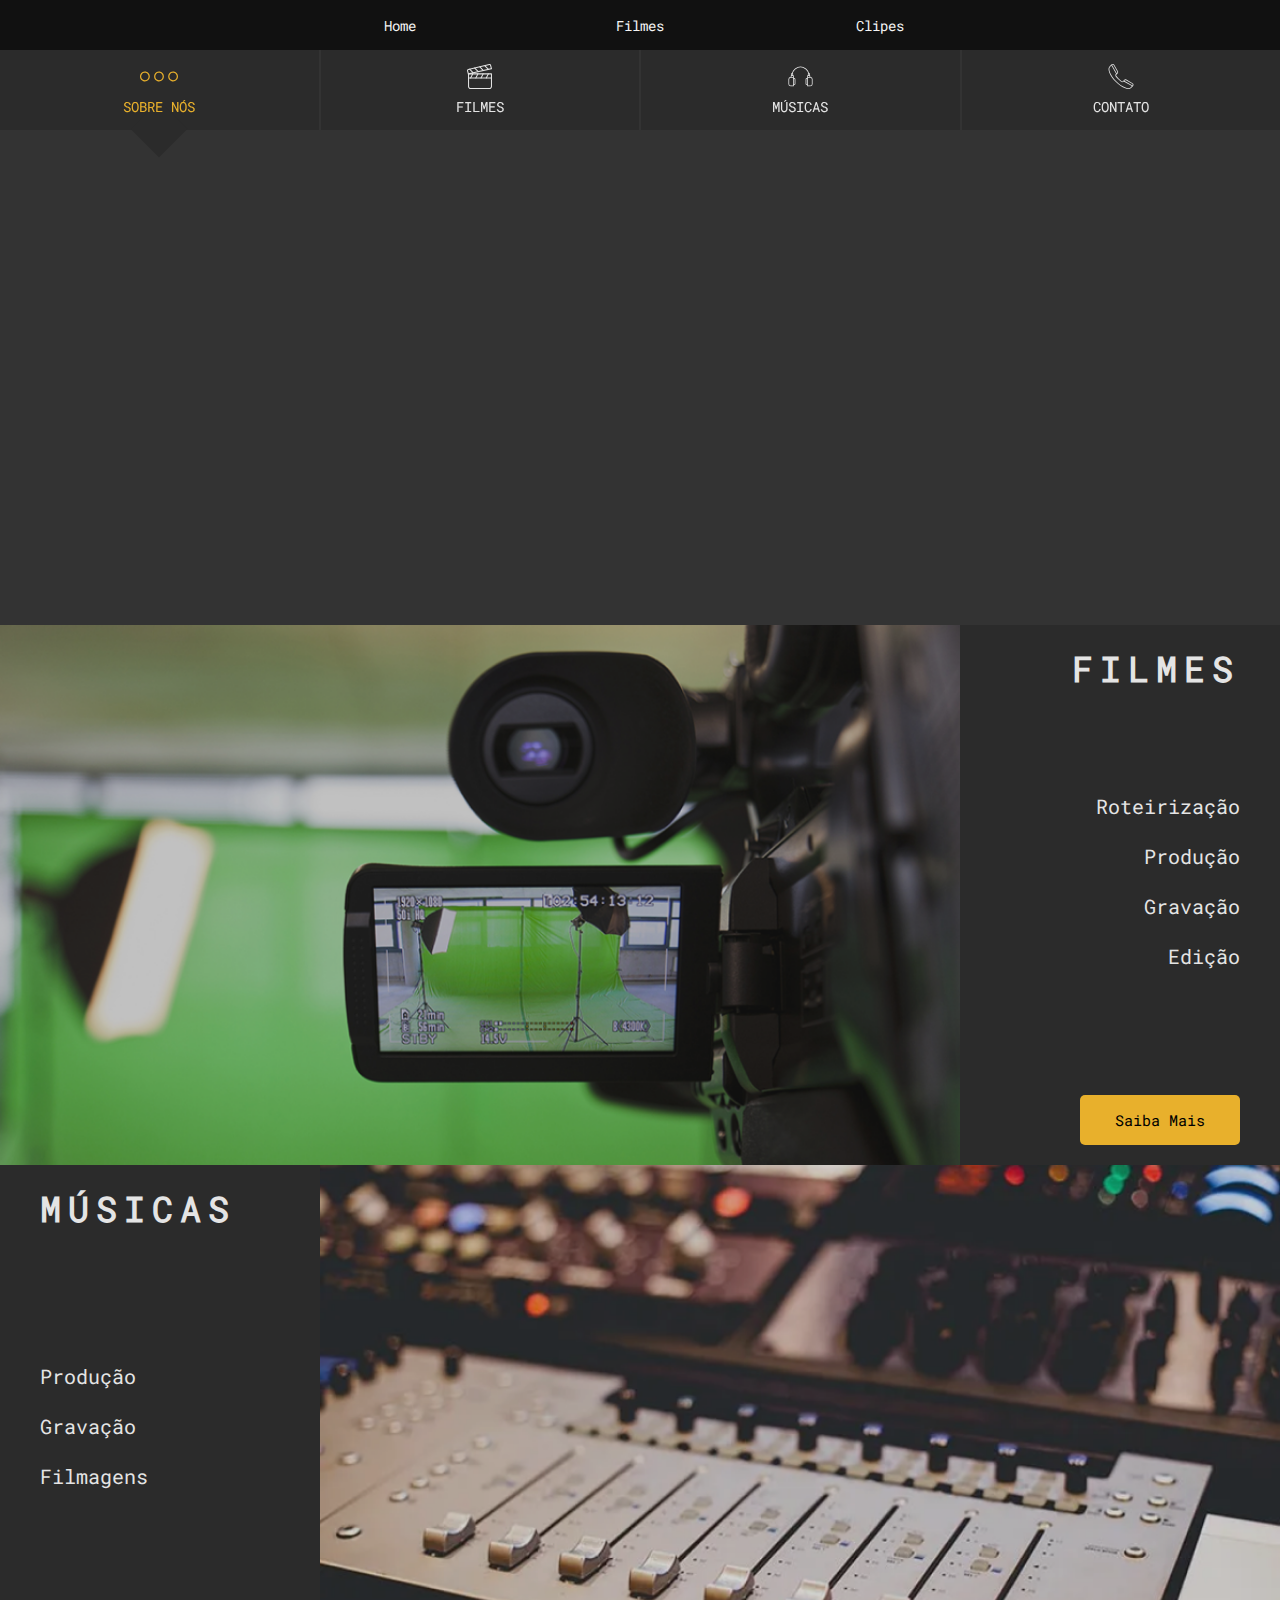
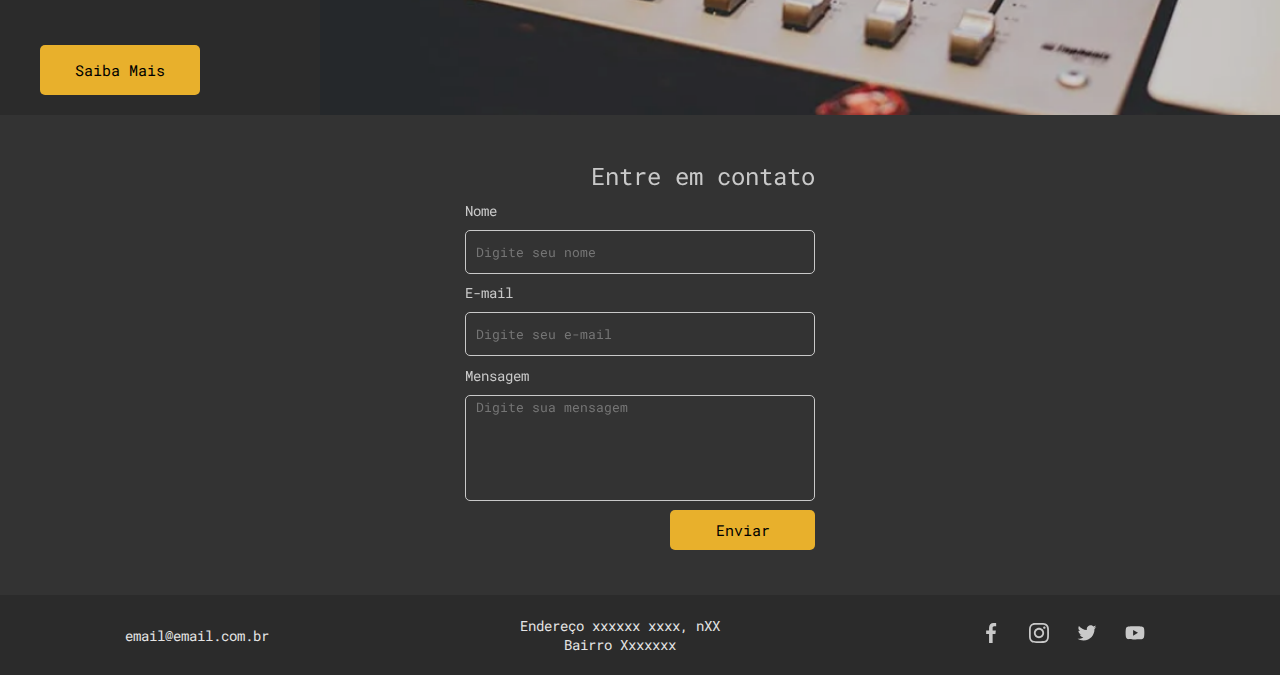
==== index.html @ 73902819 "Adicionado footer e organizadas classes" ====
<!DOCTYPE html>
<html lang="pt-br">
<head>
    <meta charset="UTF-8">
    <meta name="viewport" content="width=device-width, initial-scale=1.0">
    <link rel="stylesheet" href="css/reset.css">
    <link rel="stylesheet" href="css/style.css">
    <title>OT Entertainment</title>
</head>
<body>
    <header>
        <nav class="menu">
            <ul>
                <li> Home </li>
                <li> Filmes </li>
                <li> Clipes </li>
            </ul>
        </nav>
    </header>

    <section class="home-banner"></section>

    <section class="home-navigation">
        <div class="home-navigation__item home-navigation__item--selected">
            <svg width="38" height="10" viewBox="0 0 38 10" fill="none" xmlns="http://www.w3.org/2000/svg" class="home-navigation__icon">
                <path d="M19 6.10352e-05C18.0303 6.10352e-05 17.0823 0.293306 16.2759 0.842714C15.4696 1.39212 14.8412 2.17301 14.47 3.08664C14.0989 4.00028 14.0018 5.00561 14.191 5.97551C14.3802 6.94542 14.8472 7.83633 15.5329 8.5356C16.2187 9.23486 17.0923 9.71106 18.0435 9.90399C18.9946 10.0969 19.9805 9.9979 20.8764 9.61946C21.7724 9.24102 22.5381 8.60016 23.0769 7.77791C23.6157 6.95567 23.9033 5.98897 23.9033 5.00006C23.9018 3.67444 23.3847 2.40353 22.4655 1.46617C21.5463 0.528813 20.3 0.00154985 19 6.10352e-05V6.10352e-05ZM19 8.75006C18.2727 8.75006 17.5617 8.53013 16.957 8.11808C16.3522 7.70602 15.8809 7.12035 15.6025 6.43513C15.3242 5.7499 15.2514 4.9959 15.3933 4.26847C15.5352 3.54104 15.8854 2.87286 16.3997 2.34841C16.914 1.82396 17.5693 1.46681 18.2826 1.32212C18.996 1.17742 19.7354 1.25168 20.4073 1.53551C21.0793 1.81934 21.6536 2.29999 22.0577 2.91667C22.4618 3.53336 22.6774 4.25838 22.6774 5.00006C22.6763 5.99428 22.2885 6.94744 21.5991 7.65046C20.9097 8.35347 19.975 8.74893 19 8.75006Z" />
                <path d="M4.90323 6.10352e-05C3.93346 6.10352e-05 2.98547 0.293306 2.17914 0.842714C1.37281 1.39212 0.744352 2.17301 0.373238 3.08664C0.00212447 4.00028 -0.0949757 5.00561 0.0942163 5.97551C0.283408 6.94542 0.750395 7.83633 1.43612 8.5356C2.12185 9.23486 2.99552 9.71106 3.94666 9.90399C4.89779 10.0969 5.88366 9.9979 6.77961 9.61946C7.67556 9.24102 8.44134 8.60016 8.98011 7.77791C9.51888 6.95567 9.80645 5.98897 9.80645 5.00006C9.80499 3.67444 9.28794 2.40353 8.36872 1.46617C7.4495 0.528813 6.2032 0.00154985 4.90323 6.10352e-05V6.10352e-05ZM4.90323 8.75006C4.1759 8.75006 3.46491 8.53013 2.86016 8.11808C2.25541 7.70602 1.78407 7.12035 1.50574 6.43513C1.2274 5.7499 1.15458 4.9959 1.29647 4.26847C1.43836 3.54104 1.7886 2.87286 2.3029 2.34841C2.8172 1.82396 3.47245 1.46681 4.1858 1.32212C4.89915 1.17742 5.63855 1.25168 6.31052 1.53551C6.98248 1.81934 7.55681 2.29999 7.96089 2.91667C8.36497 3.53336 8.58065 4.25838 8.58065 5.00006C8.57953 5.99428 8.19173 6.94744 7.50232 7.65046C6.81292 8.35347 5.8782 8.74893 4.90323 8.75006V8.75006Z" />
                <path d="M33.0968 6.10352e-05C32.1271 6.10352e-05 31.1791 0.293306 30.3727 0.842714C29.5664 1.39212 28.938 2.17301 28.5668 3.08664C28.1957 4.00028 28.0986 5.00561 28.2878 5.97551C28.477 6.94542 28.944 7.83633 29.6297 8.5356C30.3155 9.23486 31.1891 9.71106 32.1403 9.90399C33.0914 10.0969 34.0773 9.9979 34.9732 9.61946C35.8692 9.24102 36.6349 8.60016 37.1737 7.77791C37.7125 6.95567 38.0001 5.98897 38.0001 5.00006C37.9986 3.67444 37.4815 2.40353 36.5623 1.46617C35.6431 0.528813 34.3968 0.00154985 33.0968 6.10352e-05V6.10352e-05ZM33.0968 8.75006C32.3695 8.75006 31.6585 8.53013 31.0538 8.11808C30.449 7.70602 29.9777 7.12035 29.6993 6.43513C29.421 5.7499 29.3482 4.9959 29.4901 4.26847C29.632 3.54104 29.9822 2.87286 30.4965 2.34841C31.0108 1.82396 31.6661 1.46681 32.3794 1.32212C33.0928 1.17742 33.8322 1.25168 34.5041 1.53551C35.1761 1.81934 35.7504 2.29999 36.1545 2.91667C36.5586 3.53336 36.7743 4.25838 36.7743 5.00006C36.7731 5.99428 36.3853 6.94744 35.6959 7.65046C35.0065 8.35347 34.0718 8.74893 33.0968 8.75006Z" />
                </svg>
                
            <p class="home-navigation__title"> Sobre Nós </p>
        </div>

        <div class="home-navigation__item">
            <?xml version="1.0"?>
            <svg class="home-navigation__icon" xmlns="http://www.w3.org/2000/svg" xmlns:xlink="http://www.w3.org/1999/xlink" xmlns:svgjs="http://svgjs.com/svgjs" version="1.1" x="0" y="0" viewBox="0 0 511.81 511.81" style="enable-background:new 0 0 512 512" xml:space="preserve" ><g>
            <g xmlns="http://www.w3.org/2000/svg">
                <g>
                    <path d="M500.94,191.81H31.606c-5.888,0-10.667,4.779-10.667,10.667v256c0,29.397,23.915,53.333,53.333,53.333h384    c29.419,0,53.333-23.936,53.333-53.333v-256C511.606,196.588,506.828,191.81,500.94,191.81z M490.273,458.476    c0,17.643-14.357,32-32,32h-384c-17.643,0-32-14.357-32-32V213.143h448V458.476z"  data-original="#000000"  />
                </g>
                </g>
                <g xmlns="http://www.w3.org/2000/svg">
                    <g>
                        <path d="M511.265,93.1L493.11,24.215C488.929,7.468,471.82-3.049,454.86,0.791L25.078,102.764    c-8.448,1.92-15.595,7.061-20.139,14.443c-4.544,7.381-5.888,16.085-3.755,24.533l20.096,79.445    c1.195,4.821,5.547,8.043,10.325,8.043c0.853,0,1.728-0.085,2.645-0.32c5.696-1.429,9.152-7.232,7.701-12.949l-1.173-4.629    l462.528-105.088c2.816-0.661,5.269-2.411,6.763-4.885C511.585,98.882,511.99,95.895,511.265,93.1z M35.553,190.636l-13.696-54.08    c-0.704-2.816-0.235-5.717,1.259-8.192c1.515-2.453,3.904-4.16,6.805-4.843L459.702,21.57c0.768-0.192,1.557-0.277,2.325-0.277    c4.779,0,9.195,3.285,10.411,8.213l15.381,58.347L35.553,190.636z"  data-original="#000000"  />
                    </g>
                </g>
                <g xmlns="http://www.w3.org/2000/svg">
                    <g>
                        <path d="M121.718,192.919c-5.291-2.581-11.648-0.491-14.336,4.779l-42.667,85.333c-2.624,5.269-0.491,11.669,4.779,14.315    c1.557,0.768,3.179,1.131,4.779,1.131c3.904,0,7.68-2.155,9.557-5.909l42.667-85.333    C129.121,201.964,126.987,195.564,121.718,192.919z"  data-original="#000000"  />
                    </g>
                </g>
                <g xmlns="http://www.w3.org/2000/svg">
                    <g>
                        <path d="M228.364,192.919c-5.269-2.581-11.669-0.491-14.315,4.779l-42.667,85.333c-2.624,5.269-0.491,11.669,4.779,14.315    c1.557,0.768,3.179,1.131,4.779,1.131c3.904,0,7.68-2.155,9.536-5.909l42.667-85.333    C235.766,201.964,233.633,195.564,228.364,192.919z"  data-original="#000000"  />
                    </g>
                </g>
                <g xmlns="http://www.w3.org/2000/svg">
                    <g>
                        <path d="M335.03,192.919c-5.248-2.581-11.648-0.491-14.315,4.779l-42.667,85.333c-2.624,5.269-0.491,11.669,4.779,14.315    c1.557,0.768,3.179,1.131,4.779,1.131c3.904,0,7.68-2.155,9.536-5.909l42.667-85.333    C342.433,201.964,340.299,195.564,335.03,192.919z"  data-original="#000000"  />
                    </g>
                </g>
                <g xmlns="http://www.w3.org/2000/svg">
                    <g>
                        <path d="M441.697,192.919c-5.291-2.581-11.648-0.491-14.315,4.779l-42.667,85.333c-2.624,5.269-0.491,11.669,4.779,14.315    c1.557,0.768,3.179,1.131,4.779,1.131c3.904,0,7.68-2.155,9.536-5.909l42.667-85.333    C449.099,201.964,446.966,195.564,441.697,192.919z"  data-original="#000000"  />
                    </g>
                </g>
                <g xmlns="http://www.w3.org/2000/svg">
                    <g>
                        <path d="M500.94,277.143H31.606c-5.888,0-10.667,4.779-10.667,10.667s4.779,10.667,10.667,10.667H500.94    c5.909,0,10.667-4.779,10.667-10.667S506.828,277.143,500.94,277.143z"  data-original="#000000"  />
                    </g>
                </g>
                <g xmlns="http://www.w3.org/2000/svg">
                    <g>
                        <path d="M134.753,173.186L61.281,99.714c-4.16-4.16-10.923-4.16-15.083,0c-4.16,4.16-4.16,10.923,0,15.083l73.472,73.493    c2.091,2.069,4.821,3.115,7.552,3.115c2.731,0,5.461-1.045,7.531-3.136C138.913,184.108,138.913,177.346,134.753,173.186z"  data-original="#000000"  />
                    </g>
                </g>
                <g xmlns="http://www.w3.org/2000/svg">
                    <g>
                        <path d="M239.115,149.484L165.58,76.012c-4.16-4.16-10.923-4.16-15.083,0c-4.16,4.16-4.16,10.923,0,15.083l73.515,73.472    c2.091,2.069,4.821,3.115,7.552,3.115c2.731,0,5.461-1.045,7.552-3.115C243.276,160.407,243.276,153.644,239.115,149.484z"  data-original="#000000"  />
                    </g>
                </g>
                <g xmlns="http://www.w3.org/2000/svg">
                    <g>
                        <path d="M343.393,125.783L269.985,52.29c-4.16-4.16-10.923-4.16-15.083,0c-4.16,4.16-4.16,10.923,0,15.083l73.408,73.493    c2.091,2.069,4.821,3.115,7.552,3.115s5.461-1.024,7.531-3.115C347.553,136.706,347.553,129.943,343.393,125.783z"  data-original="#000000"  />
                    </g>
                </g>
                <g xmlns="http://www.w3.org/2000/svg">
                    <g>
                        <path d="M447.628,102.103L374.198,28.61c-4.16-4.16-10.923-4.16-15.083,0c-4.16,4.16-4.16,10.923,0,15.083l73.429,73.493    c2.091,2.069,4.821,3.115,7.552,3.115s5.461-1.045,7.531-3.115C451.788,113.026,451.788,106.263,447.628,102.103z"  data-original="#000000"  />
                    </g>
                </g>
                <g xmlns="http://www.w3.org/2000/svg">
                </g>
                <g xmlns="http://www.w3.org/2000/svg">
                </g>
                <g xmlns="http://www.w3.org/2000/svg">
                </g>
                <g xmlns="http://www.w3.org/2000/svg">
                </g>
                <g xmlns="http://www.w3.org/2000/svg">
                </g>
                <g xmlns="http://www.w3.org/2000/svg">
                </g>
                <g xmlns="http://www.w3.org/2000/svg">
                </g>
                <g xmlns="http://www.w3.org/2000/svg">
                </g>
                <g xmlns="http://www.w3.org/2000/svg">
                </g>
                <g xmlns="http://www.w3.org/2000/svg">
                </g>
                <g xmlns="http://www.w3.org/2000/svg">
                </g>
                <g xmlns="http://www.w3.org/2000/svg">
                </g>
                <g xmlns="http://www.w3.org/2000/svg">
                </g>
                <g xmlns="http://www.w3.org/2000/svg">
                </g>
                <g xmlns="http://www.w3.org/2000/svg">
                </g>
                </g>
            </svg>

            <p class="home-navigation__title"> Filmes </p>
        </div>

        <div class="home-navigation__item">
            <?xml version="1.0"?>
            <svg xmlns="http://www.w3.org/2000/svg" class="home-navigation__icon" viewBox="0 0 512 512">
                <path d="M456,264V240a8,8,0,0,0-8-8V200a16.021,16.021,0,0,0-16-16h-.7a185.458,185.458,0,0,0-63.37-90.05,184.039,184.039,0,0,0-223.86,0A185.458,185.458,0,0,0,80.7,184H80a16.021,16.021,0,0,0-16,16v32a8,8,0,0,0-8,8v24A48.051,48.051,0,0,0,8,312v96a48.051,48.051,0,0,0,48,48h56a8,8,0,0,0,8-8V432h4a28.031,28.031,0,0,0,28-28V316a28.031,28.031,0,0,0-28-28h-4V240a8,8,0,0,0-8-8h-8V192a8,8,0,0,0-6.48-7.85,169.516,169.516,0,0,1,56.29-77.51,168.053,168.053,0,0,1,204.38,0,169.516,169.516,0,0,1,56.29,77.51A8,8,0,0,0,408,192v40h-8a8,8,0,0,0-8,8v48h-4a28.031,28.031,0,0,0-28,28v88a28.031,28.031,0,0,0,28,28h4v16a8,8,0,0,0,8,8h56a48.051,48.051,0,0,0,48-48V312A48.051,48.051,0,0,0,456,264ZM120,304h4a12.01,12.01,0,0,1,12,12v88a12.01,12.01,0,0,1-12,12h-4ZM80,200h8v32H80Zm24,240H56a32.042,32.042,0,0,1-32-32V312a32.042,32.042,0,0,1,32-32h48Zm0-192v16H72V248ZM392,416h-4a12.01,12.01,0,0,1-12-12V316a12.01,12.01,0,0,1,12-12h4Zm32-216h8v32h-8Zm-16,48h32v16H408Zm80,160a32.042,32.042,0,0,1-32,32H408V280h48a32.042,32.042,0,0,1,32,32Z"/>
            </svg>
            <p class="home-navigation__title"> Músicas </p>
        </div>

        <div class="home-navigation__item">
            <svg width="30" height="30" viewBox="0 0 30 30" fill="none" xmlns="http://www.w3.org/2000/svg" class="home-navigation__icon">
                <path d="M29.9795 24.6919C29.8841 23.971 29.468 23.3495 28.8379 22.9867L21.4367 18.7254C20.5303 18.2035 19.3803 18.3554 18.6404 19.0953L17.1826 20.553C16.7947 20.941 16.181 20.9754 15.7553 20.6328C14.6061 19.7081 13.4745 18.6904 12.3922 17.6079C11.3098 16.5255 10.2921 15.3941 9.36725 14.2447C9.02469 13.8191 9.05896 13.2054 9.44701 12.8174L10.9047 11.3596C11.6446 10.6199 11.7967 9.47005 11.2747 8.56339L7.01336 1.16229C6.65051 0.53211 6.02901 0.116006 5.30812 0.0206303C4.58716 -0.0749401 3.87877 0.165509 3.36456 0.67971L1.16799 2.87634C-0.365098 4.40948 -0.38972 7.21387 1.09866 10.773C2.52982 14.1953 5.20062 17.9627 8.61895 21.3811C12.0374 24.7995 15.8048 27.4703 19.2271 28.9014C20.9791 29.634 22.548 30.0001 23.8726 30.0001C25.239 30.0001 26.3454 29.6105 27.1239 28.832L29.3204 26.6354C29.8346 26.1212 30.0748 25.4128 29.9795 24.6919V24.6919ZM20.9518 19.5677L28.3529 23.8289C28.719 24.0396 28.9606 24.4007 29.016 24.8194C29.0625 25.1707 28.9712 25.5167 28.7642 25.7955L18.9282 20.182L19.3277 19.7825C19.7573 19.3529 20.4253 19.2646 20.9518 19.5677V19.5677ZM5.1806 0.984174C5.59936 1.03957 5.96033 1.28125 6.17104 1.64727L10.4323 9.04837C10.7356 9.57495 10.6472 10.2428 10.2175 10.6724L9.85061 11.0393L4.20617 1.2359C4.4369 1.06504 4.71286 0.972252 5.00054 0.972252C5.06022 0.972252 5.12041 0.976205 5.1806 0.984174V0.984174ZM26.4365 28.1448C25.2185 29.3628 22.7275 29.3117 19.6021 28.0047C16.2937 26.6212 12.6373 24.0248 9.30628 20.6938C5.97523 17.3628 3.37882 13.7064 1.99534 10.3981C0.688254 7.27264 0.637262 4.78159 1.85526 3.56354L3.48592 1.93282L9.13885 11.7511L8.75975 12.1302C8.02013 12.8699 7.95572 14.0408 8.61001 14.8541C9.55658 16.0305 10.5979 17.1882 11.7048 18.2952C12.8119 19.4022 13.9696 20.4435 15.146 21.39C15.9591 22.0443 17.1301 21.98 17.8699 21.2402L18.2158 20.8944L28.0654 26.5158L26.4365 28.1448V28.1448Z"/>
            </svg>
            <p class="home-navigation__title"> Contato </p>
        </div>
    </section>

    <section class="home-section home-section__about-us"></section>

    <section class="home-section home-section__filmes">
        <div class="home-section__img">
            <img src="assets/img/filme.png">
        </div>

        <div class="home-section home-section__info filmes__info">
            <h2 class="home-section__title"> Filmes </h2>

            <ul class="home-section__list">
                <li> Roteirização </li>
                <li> Produção </li>
                <li> Gravação </li>
                <li> Edição </li>
            </ul>

            <button class="home-section__button"> Saiba Mais </button>
        </div>
    </section>

    <section class="home-section home-section__musicas">
        <div class="home-section home-section__info">
            <h2 class="home-section__title"> Músicas </h2>

            <ul class="home-section__list">
                <li> Produção </li>
                <li> Gravação </li>
                <li> Filmagens </li>
            </ul>

            <button class="home-section__button"> Saiba Mais </button>
        </div>

        <div class="home-section__img">
            <img src="assets/img/musica.png">
        </div>
    </section>

    <section class="home-section home-section__contato">
        <div class="contato__form">
            <h3 class="contato__title"> Entre em contato </h3>

            <div class="contato__item">
                <label class="item__label" for="input-nome"> Nome </label>
                <input type="text" name="nome" id="input-nome" autocomplete="off" class="item__input" placeholder="Digite seu nome">
            </div>

            <div class="contato__item">
                <label class="item__label" for="input-email"> E-mail </label>
                <input type="email" name="email" id="input-email" autocomplete="off" class="item__input" placeholder="Digite seu e-mail">
            </div>

            <div class="contato__item">
                <label class="item__label" for="input-mensagem"> Mensagem </label>
                <textarea name="mensagem" id="input-mensagem" class="item__textarea" placeholder="Digite sua mensagem"></textarea>
            </div>

            <button class="contato__button"> Enviar </button>
        </div>
    </section>

    <footer class="home-footer">
        <p> email@email.com.br </p>

        <p> Endereço xxxxxx xxxx, nXX
            <br> Bairro Xxxxxxx  </p>

        <div class="home-footer__icones">
            <svg width="40" height="40" viewBox="0 0 40 40" fill="none" xmlns="http://www.w3.org/2000/svg" class="home-footer__icone">
                <g clip-path="url(#clip0)">
                <path d="M26.6616 6.64167H30.3133V0.281667C29.6833 0.195 27.5166 0 24.9933 0C19.7283 0 16.1216 3.31167 16.1216 9.39833V15H10.3116V22.11H16.1216V40H23.245V22.1117H28.82L29.705 15.0017H23.2433V10.1033C23.245 8.04833 23.7983 6.64167 26.6616 6.64167Z" fill="#C9C9C9"/>
                </g>
                <defs>
                <clipPath id="clip0">
                <rect width="40" height="40" fill="white"/>
                </clipPath>
                </defs>
            </svg>

            <svg width="40" height="40" viewBox="0 0 40 40" fill="none" xmlns="http://www.w3.org/2000/svg" class="home-footer__icone">
                <g clip-path="url(#clip0)">
                <path d="M20.0067 9.7301C14.335 9.7301 9.74335 14.3268 9.74335 19.9934C9.74335 25.6651 14.34 30.2568 20.0067 30.2568C25.6784 30.2568 30.27 25.6601 30.27 19.9934C30.27 14.3218 25.6734 9.7301 20.0067 9.7301ZM20.0067 26.6551C16.325 26.6551 13.345 23.6734 13.345 19.9934C13.345 16.3134 16.3267 13.3318 20.0067 13.3318C23.6867 13.3318 26.6684 16.3134 26.6684 19.9934C26.67 23.6734 23.6884 26.6551 20.0067 26.6551Z" fill="#C9C9C9"/>
                <path d="M28.2466 0.126987C24.5666 -0.0446795 15.4516 -0.0363461 11.7682 0.126987C8.53156 0.278654 5.67656 1.06032 3.37489 3.36199C-0.471776 7.20865 0.0198905 12.392 0.0198905 19.9937C0.0198905 27.7737 -0.413443 32.837 3.37489 36.6253C7.23656 40.4853 12.4949 39.9803 20.0066 39.9803C27.7132 39.9803 30.3732 39.9853 33.0982 38.9303C36.8032 37.492 39.5999 34.1803 39.8732 28.232C40.0466 24.5503 40.0366 15.437 39.8732 11.7537C39.5432 4.73199 35.7749 0.473654 28.2466 0.126987ZM34.0716 34.0803C31.5499 36.602 28.0516 36.377 19.9582 36.377C11.6249 36.377 8.28322 36.5003 5.84489 34.0553C3.03656 31.2603 3.54489 26.772 3.54489 19.967C3.54489 10.7587 2.59989 4.12699 11.8416 3.65365C13.9649 3.57865 14.5899 3.55365 19.9349 3.55365L20.0099 3.60365C28.8916 3.60365 35.8599 2.67365 36.2782 11.9137C36.3732 14.022 36.3949 14.6553 36.3949 19.992C36.3932 28.2287 36.5499 31.5903 34.0716 34.0803Z" fill="#C9C9C9"/>
                <path d="M30.6767 11.7233C32.0012 11.7233 33.075 10.6495 33.075 9.32497C33.075 8.0004 32.0012 6.92664 30.6767 6.92664C29.3521 6.92664 28.2783 8.0004 28.2783 9.32497C28.2783 10.6495 29.3521 11.7233 30.6767 11.7233Z" fill="#C9C9C9"/>
                </g>
                <defs>
                <clipPath id="clip0">
                <rect width="40" height="40" fill="white"/>
                </clipPath>
                </defs>
            </svg>

            <svg width="40" height="40" viewBox="0 0 40 40" fill="none" xmlns="http://www.w3.org/2000/svg" class="home-footer__icone">
                <path d="M13.0312 35.0172C27.1829 35.0172 34.9219 23.2929 34.9219 13.1265C34.9219 12.7935 34.915 12.4619 34.9001 12.1321C36.4022 11.046 37.7077 9.6907 38.7379 8.148C37.3594 8.761 35.8756 9.1731 34.3196 9.35955C35.908 8.40668 37.1275 6.89999 37.7027 5.10388C36.2162 5.9852 34.5698 6.62548 32.8173 6.97131C31.4133 5.47585 29.4143 4.54065 27.201 4.54065C22.9525 4.54065 19.5068 7.98609 19.5068 12.2333C19.5068 12.8373 19.5744 13.4244 19.7063 13.9876C13.3119 13.6659 7.64152 10.6046 3.84727 5.94919C3.1868 7.08598 2.80566 8.40691 2.80566 9.81637C2.80566 12.4853 4.16397 14.8421 6.22931 16.2204C4.96709 16.1816 3.78145 15.8351 2.74488 15.2584C2.74374 15.2907 2.74374 15.3221 2.74374 15.3565C2.74374 19.0827 5.3957 22.1937 8.91659 22.8987C8.26989 23.0746 7.58947 23.1693 6.88772 23.1693C6.39283 23.1693 5.91032 23.1207 5.44157 23.0306C6.42103 26.0875 9.26151 28.312 12.629 28.3744C9.99559 30.4384 6.67834 31.6678 3.07305 31.6678C2.45295 31.6678 1.83995 31.6322 1.23773 31.5612C4.64281 33.7437 8.68612 35.0174 13.0315 35.0174" fill="#C9C9C9"/>
            </svg>

            <svg width="40" height="40" viewBox="0 0 40 40" fill="none" xmlns="http://www.w3.org/2000/svg" class="home-footer__icone">
                <path d="M37.9578 10.6271C37.5256 9.02058 36.259 7.75418 34.6527 7.32159C31.7182 6.51868 19.98 6.51868 19.98 6.51868C19.98 6.51868 8.24226 6.51868 5.30777 7.29115C3.73238 7.72328 2.43484 9.02081 2.00272 10.6271C1.23047 13.5614 1.23047 19.6467 1.23047 19.6467C1.23047 19.6467 1.23047 25.7626 2.00272 28.6662C2.4353 30.2725 3.70148 31.5389 5.308 31.9715C8.27316 32.7746 19.9805 32.7746 19.9805 32.7746C19.9805 32.7746 31.7182 32.7746 34.6527 32.0022C36.2592 31.5698 37.5256 30.3034 37.9582 28.6971C38.7302 25.7626 38.7302 19.6776 38.7302 19.6776C38.7302 19.6776 38.7611 13.5614 37.9578 10.6271ZM16.2428 25.2684V14.0249L26.0037 19.6467L16.2428 25.2684Z" fill="#C9C9C9"/>
            </svg>
        </div>
    </footer>
</body>
</html>
---- css/style.css ----
@import url("https://fonts.googleapis.com/css2?family=Roboto+Mono:wght@100;300;400;500;600;700&display=swap");
@import url("https://fonts.googleapis.com/css2?family=Open+Sans:wght@300;400;600;700&display=swap");
@font-face {
  font-family: 'Roboto Mono Regular';
  src: url(../assets/fonts/RobotoMono-Regular.ttf);
}
@font-face {
  font-family: 'Roboto Mono Medium';
  src: url(../assets/fonts/RobotoMono-Medium.ttf);
}
@font-face {
  font-family: 'Roboto Mono Semibold';
  src: url(../assets/fonts/RobotoMono-SemiBold.ttf);
}
@font-face {
  font-family: 'Roboto Mono Bold';
  src: url(../assets/fonts/RobotoMono-Bold.ttf);
}
@font-face {
  font-family: 'Roboto Mono Light';
  src: url(../assets/fonts/RobotoMono-Light.ttf);
}
@font-face {
  font-family: 'Roboto Mono Thin';
  src: url(../assets/fonts/RobotoMono-Thin.ttf);
}
@font-face {
  font-family: 'Open Sans Regular';
  src: url(../assets/fonts/OpenSans-Regular.ttf);
}
@font-face {
  font-family: 'Open Sans Semibold';
  src: url(../assets/fonts/OpenSans-Semibold.ttf);
}
@font-face {
  font-family: 'Open Sans Bold';
  src: url(../assets/fonts/OpenSans-Bold.ttf);
}
@font-face {
  font-family: 'Open Sans Light';
  src: url(../assets/fonts/OpenSans-Light.ttf);
}
body {
  padding: 0;
  margin: 0;
  font: 14px "Roboto Mono Regular", "Open Sans Regular", "sans-serif";
}

header {
  background-color: #111111;
  color: #f5f5f5;
  height: 50px;
  width: 100%;
}
header nav {
  height: 100%;
  width: 720px;
  margin: 0 auto;
}
header nav ul {
  display: flex;
}
header nav ul li {
  flex: 1;
  list-style: none;
  text-align: center;
  padding: 16px;
}
header nav ul li a {
  color: darkgray;
  text-decoration: none;
}
header nav ul li a:hover {
  color: #f5f5f5;
}

.wrapper {
  background-color: #333;
}
.wrapper .initial-presentation {
  background-image: url("../assets/img/black-phanter.png");
  background-repeat: no-repeat;
  background-position-y: center;
  background-size: cover;
  height: 620px;
  opacity: 30%;
}

.home-navigation {
  background: #2B2B2B;
  color: #e4e4e4;
  display: flex;
  justify-content: space-between;
  height: 80px;
  position: sticky;
  top: 0;
  width: 100%;
}
.home-navigation__item {
  align-items: center;
  cursor: pointer;
  display: flex;
  flex-direction: column;
  justify-content: center;
  position: relative;
  text-align: center;
  text-transform: uppercase;
  width: 100%;
}
.home-navigation__item--selected {
  color: #E8B02C;
}
.home-navigation__item--selected:after {
  background: #2b2b2b;
  content: "";
  height: 40px;
  position: absolute;
  top: 59px;
  transform: rotate(45deg);
  width: 40px;
}
.home-navigation__item--selected .home-navigation__icon {
  fill: #E8B02C;
}
.home-navigation__icon {
  fill: #e4e4e4;
  height: 25px;
  margin-bottom: 8px;
}
.home-navigation__title {
  z-index: 1;
}
.home-navigation__item + .home-navigation__item {
  border-left: 2px solid #333;
}

.home-section {
  background-color: #333;
  display: flex;
  overflow: hidden;
  width: 100%;
}
.home-section__img {
  height: 100%;
  width: 80%;
}
.home-section__img img {
  width: 100%;
}
.home-section__info {
  background-color: #2b2b2b;
  display: flex;
  flex-direction: column;
  justify-content: space-between;
  padding: 20px 40px;
  width: 20%;
}
.home-section__title {
  color: #e4e4e4;
  font-size: 35px;
  font-weight: bold;
  letter-spacing: 0.2em;
  text-transform: uppercase;
}
.home-section__list li {
  color: #e4e4e4;
  font-size: 20px;
  height: 50px;
}
.home-section__button {
  background: #E8B02C;
  border: none;
  border-radius: 5px;
  cursor: pointer;
  font-family: 'Roboto Mono Regular';
  font-size: 15px;
  height: 50px;
  width: 160px;
}

.home-section__about-us {
  height: 495px;
}

.home-section__filmes {
  height: 540px;
}
.home-section__filmes .filmes__info {
  align-items: flex-end;
  text-align: right;
}

.home-section__musicas {
  height: 550px;
}

.home-section__contato {
  height: 400px;
  justify-content: center;
  padding: 40px 0px;
}
.home-section__contato .contato__form {
  align-items: center;
  color: #c9c9c9;
  display: flex;
  flex-direction: column;
  height: 100%;
  justify-content: space-around;
  position: relative;
  width: 350px;
}
.home-section__contato .contato__form:last-child {
  align-items: flex-end;
}
.home-section__contato .contato__title {
  font-size: 24px;
}
.home-section__contato .contato__item {
  display: flex;
  flex-direction: column;
  width: 100%;
}
.home-section__contato .contato__item .item__label {
  margin-bottom: 10px;
}
.home-section__contato .contato__item .item__input, .home-section__contato .contato__item .item__textarea {
  background: transparent;
  border: 1px solid #c9c9c9;
  border-radius: 5px;
  color: #fff;
  font-family: "Roboto Mono Regular";
  padding-left: 10px;
}
.home-section__contato .contato__item .item__input:focus, .home-section__contato .contato__item .item__textarea:focus {
  border-color: #E8B02C;
  outline: none;
}
.home-section__contato .contato__item .item__input {
  height: 40px;
}
.home-section__contato .contato__item .item__textarea {
  height: 100px;
  resize: none;
}
.home-section__contato .contato__button {
  background: #E8B02C;
  border: none;
  border-radius: 5px;
  cursor: pointer;
  font-family: 'Roboto Mono Regular';
  font-size: 15px;
  height: 40px;
  width: 145px;
}

.home-footer {
  align-items: center;
  background: #2b2b2b;
  color: #e4e4e4;
  display: flex;
  height: 80px;
  justify-content: space-around;
  text-align: center;
}
.home-footer__icone {
  height: 20px;
}

/*# sourceMappingURL=style.css.map */
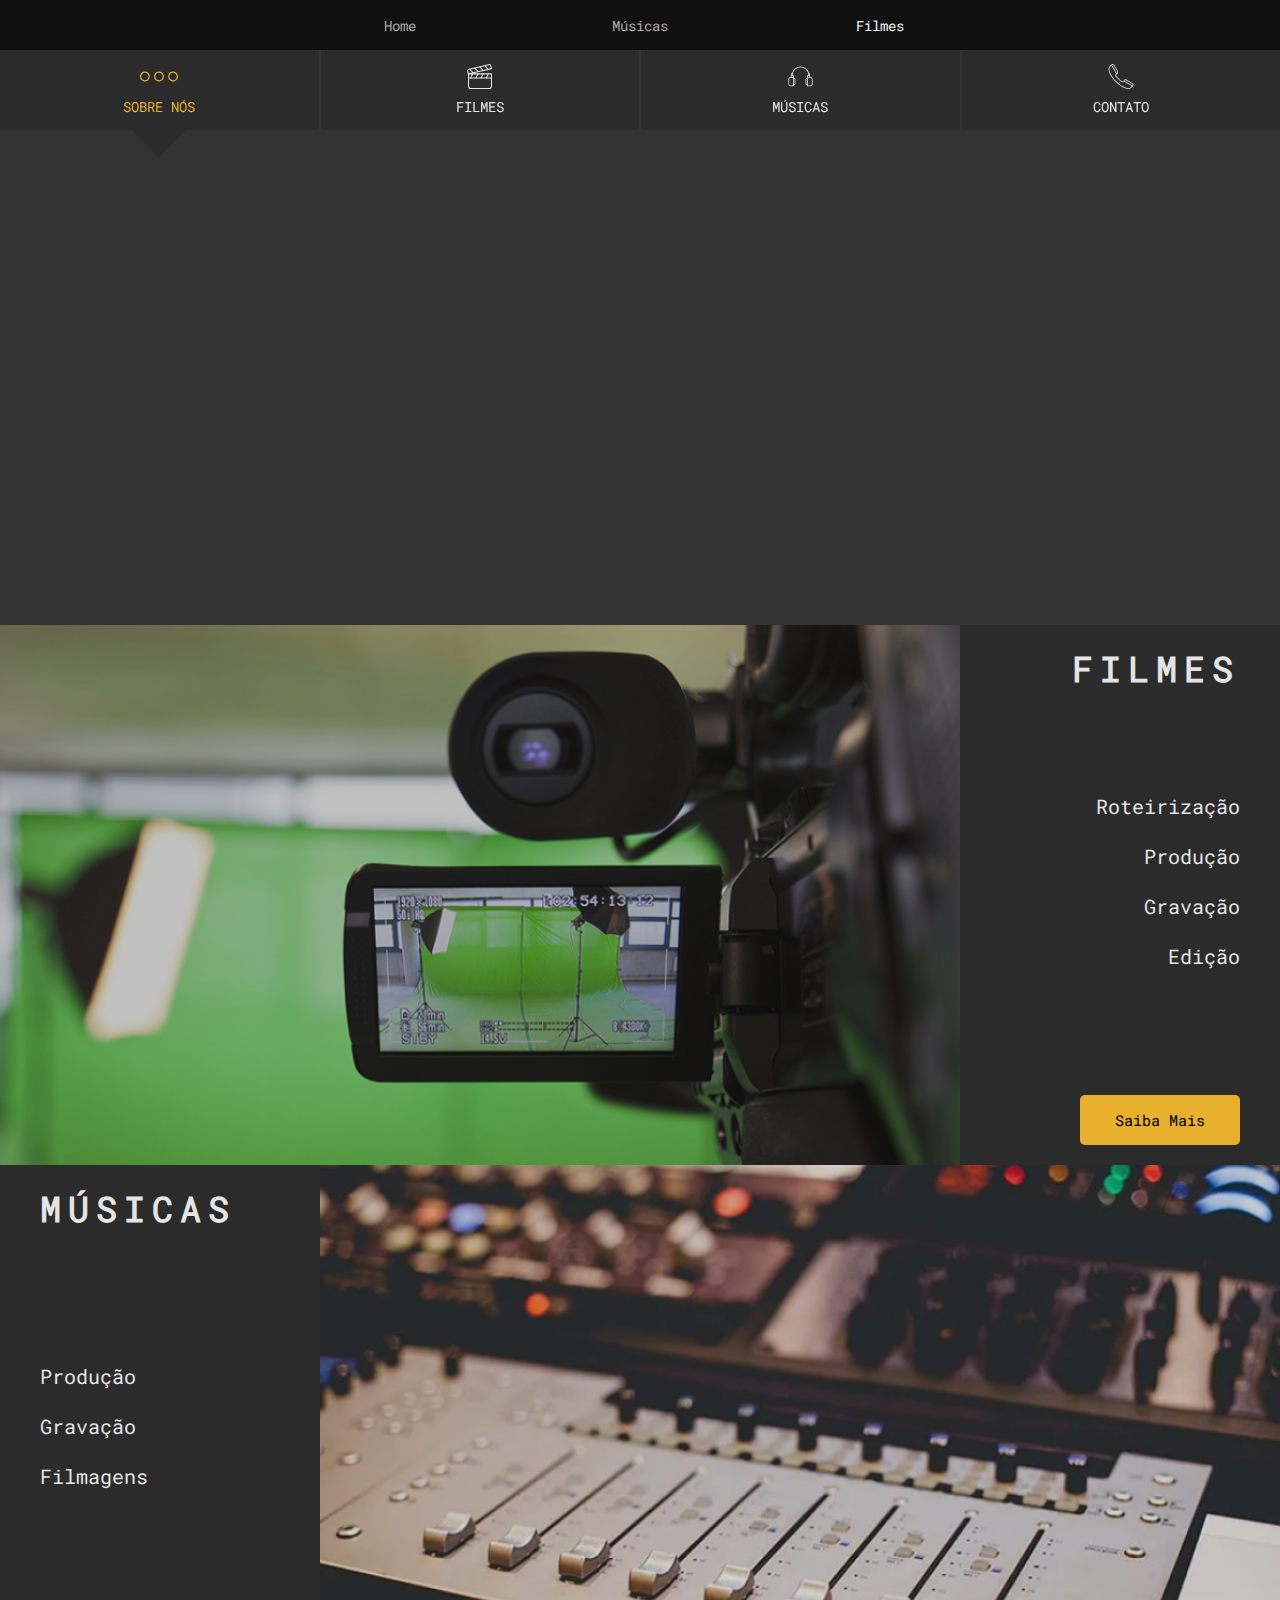
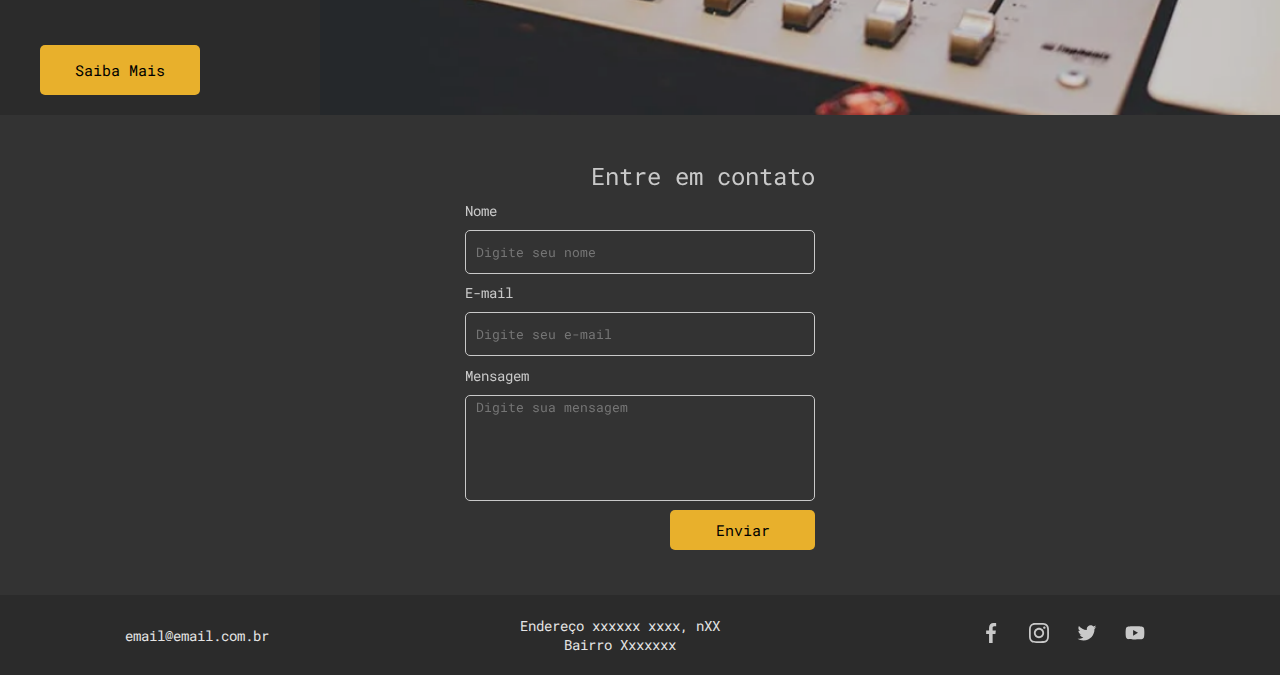
==== commit a99d9195: "Standardized menu" ====
--- a/index.html
+++ b/index.html
@@ -9,12 +9,12 @@
 </head>
 <body>
     <header>
-        <nav class="menu">
-            <ul>
-                <li> Home </li>
-                <li> Filmes </li>
-                <li> Clipes </li>
-            </ul>
+        <nav>
+          <ul>
+            <li><a href="./index.html">Home</a></li>
+            <li><a href="./music-page.html">Músicas</a></li>
+            <li><a href="./movie-page.html" class="active">Filmes</a></li>
+          </ul>
         </nav>
     </header>
 
--- a/css/style.css
+++ b/css/style.css
@@ -2,89 +2,113 @@
 @import url("https://fonts.googleapis.com/css2?family=Open+Sans:wght@300;400;600;700&display=swap");
 @font-face {
   font-family: 'Roboto Mono Regular';
-  src: url(../assets/fonts/RobotoMono-Regular.ttf);
-}
+  src: url(../assets/fonts/RobotoMono-Regular.ttf); }
 @font-face {
   font-family: 'Roboto Mono Medium';
-  src: url(../assets/fonts/RobotoMono-Medium.ttf);
-}
+  src: url(../assets/fonts/RobotoMono-Medium.ttf); }
 @font-face {
   font-family: 'Roboto Mono Semibold';
-  src: url(../assets/fonts/RobotoMono-SemiBold.ttf);
-}
+  src: url(../assets/fonts/RobotoMono-SemiBold.ttf); }
 @font-face {
   font-family: 'Roboto Mono Bold';
-  src: url(../assets/fonts/RobotoMono-Bold.ttf);
-}
+  src: url(../assets/fonts/RobotoMono-Bold.ttf); }
 @font-face {
   font-family: 'Roboto Mono Light';
-  src: url(../assets/fonts/RobotoMono-Light.ttf);
-}
+  src: url(../assets/fonts/RobotoMono-Light.ttf); }
 @font-face {
   font-family: 'Roboto Mono Thin';
-  src: url(../assets/fonts/RobotoMono-Thin.ttf);
-}
+  src: url(../assets/fonts/RobotoMono-Thin.ttf); }
 @font-face {
   font-family: 'Open Sans Regular';
-  src: url(../assets/fonts/OpenSans-Regular.ttf);
-}
+  src: url(../assets/fonts/OpenSans-Regular.ttf); }
 @font-face {
   font-family: 'Open Sans Semibold';
-  src: url(../assets/fonts/OpenSans-Semibold.ttf);
-}
+  src: url(../assets/fonts/OpenSans-Semibold.ttf); }
 @font-face {
   font-family: 'Open Sans Bold';
-  src: url(../assets/fonts/OpenSans-Bold.ttf);
-}
+  src: url(../assets/fonts/OpenSans-Bold.ttf); }
 @font-face {
   font-family: 'Open Sans Light';
-  src: url(../assets/fonts/OpenSans-Light.ttf);
-}
+  src: url(../assets/fonts/OpenSans-Light.ttf); }
 body {
   padding: 0;
   margin: 0;
-  font: 14px "Roboto Mono Regular", "Open Sans Regular", "sans-serif";
-}
+  font: 14px "Roboto Mono Regular", "Open Sans Regular", "sans-serif"; }
 
 header {
   background-color: #111111;
   color: #f5f5f5;
   height: 50px;
-  width: 100%;
-}
+  width: 100%; }
 header nav {
   height: 100%;
   width: 720px;
-  margin: 0 auto;
-}
+  margin: 0 auto; }
 header nav ul {
-  display: flex;
-}
+  display: flex; }
 header nav ul li {
   flex: 1;
   list-style: none;
   text-align: center;
-  padding: 16px;
-}
+  padding: 16px; }
 header nav ul li a {
   color: darkgray;
-  text-decoration: none;
-}
+  text-decoration: none; }
 header nav ul li a:hover {
+  color: #f5f5f5; }
+header nav ul li .active {
+  color: #f5f5f5; }
+
+main .initial-presentation {
+  background-image: url("../assets/img/recording-studio.png");
+  background-repeat: no-repeat;
+  background-size: cover;
+  height: 480px; }
+main .initial-presentation h1 {
   color: #f5f5f5;
-}
-
-.wrapper {
-  background-color: #333;
-}
-.wrapper .initial-presentation {
-  background-image: url("../assets/img/black-phanter.png");
-  background-repeat: no-repeat;
-  background-position-y: center;
-  background-size: cover;
-  height: 620px;
-  opacity: 30%;
-}
+  text-align: right;
+  font-size: 44px;
+  padding: 3em; }
+main .portfolio-presentation {
+  background-color: #4E4E4E;
+  height: 450px; }
+main .portfolio-presentation h2 {
+  font-size: 32px;
+  color: #f5f5f5;
+  text-align: center;
+  padding: 1em 0 2em; }
+main .portfolio-presentation .box-container {
+  background: #fff;
+  height: 190px;
+  width: 80%;
+  display: flex;
+  margin: 0 auto; }
+main .portfolio-presentation .box-container .box {
+  background-color: red;
+  flex: 1;
+  margin: 0px 10px;
+  height: 190px;
+  width: 200px; }
+main .portfolio-detail {
+  background-color: #202020;
+  color: #e4e4e4;
+  display: flex;
+  height: 300px; }
+main .portfolio-detail .description, main .portfolio-detail .image {
+  height: inherit;
+  padding: 3em;
+  flex: 1; }
+main .portfolio-detail .description img, main .portfolio-detail .image img {
+  width: 350px; }
+
+footer {
+  background-color: #2B2B2B;
+  display: flex;
+  height: 100px; }
+footer .email, footer .address, footer .social-media {
+  flex: 1;
+  color: #fff;
+  padding: 3em; }
 
 .home-navigation {
   background: #2B2B2B;
@@ -94,8 +118,7 @@
   height: 80px;
   position: sticky;
   top: 0;
-  width: 100%;
-}
+  width: 100%; }
 .home-navigation__item {
   align-items: center;
   cursor: pointer;
@@ -105,11 +128,9 @@
   position: relative;
   text-align: center;
   text-transform: uppercase;
-  width: 100%;
-}
+  width: 100%; }
 .home-navigation__item--selected {
-  color: #E8B02C;
-}
+  color: #E8B02C; }
 .home-navigation__item--selected:after {
   background: #2b2b2b;
   content: "";
@@ -117,56 +138,45 @@
   position: absolute;
   top: 59px;
   transform: rotate(45deg);
-  width: 40px;
-}
+  width: 40px; }
 .home-navigation__item--selected .home-navigation__icon {
-  fill: #E8B02C;
-}
+  fill: #E8B02C; }
 .home-navigation__icon {
   fill: #e4e4e4;
   height: 25px;
-  margin-bottom: 8px;
-}
+  margin-bottom: 8px; }
 .home-navigation__title {
-  z-index: 1;
-}
+  z-index: 1; }
 .home-navigation__item + .home-navigation__item {
-  border-left: 2px solid #333;
-}
+  border-left: 2px solid #333; }
 
 .home-section {
   background-color: #333;
   display: flex;
   overflow: hidden;
-  width: 100%;
-}
+  width: 100%; }
 .home-section__img {
   height: 100%;
-  width: 80%;
-}
+  width: 80%; }
 .home-section__img img {
-  width: 100%;
-}
+  width: 100%; }
 .home-section__info {
   background-color: #2b2b2b;
   display: flex;
   flex-direction: column;
   justify-content: space-between;
   padding: 20px 40px;
-  width: 20%;
-}
+  width: 20%; }
 .home-section__title {
   color: #e4e4e4;
   font-size: 35px;
   font-weight: bold;
   letter-spacing: 0.2em;
-  text-transform: uppercase;
-}
+  text-transform: uppercase; }
 .home-section__list li {
   color: #e4e4e4;
   font-size: 20px;
-  height: 50px;
-}
+  height: 50px; }
 .home-section__button {
   background: #E8B02C;
   border: none;
@@ -175,30 +185,24 @@
   font-family: 'Roboto Mono Regular';
   font-size: 15px;
   height: 50px;
-  width: 160px;
-}
+  width: 160px; }
 
 .home-section__about-us {
-  height: 495px;
-}
+  height: 495px; }
 
 .home-section__filmes {
-  height: 540px;
-}
+  height: 540px; }
 .home-section__filmes .filmes__info {
   align-items: flex-end;
-  text-align: right;
-}
+  text-align: right; }
 
 .home-section__musicas {
-  height: 550px;
-}
+  height: 550px; }
 
 .home-section__contato {
   height: 400px;
   justify-content: center;
-  padding: 40px 0px;
-}
+  padding: 40px 0px; }
 .home-section__contato .contato__form {
   align-items: center;
   color: #c9c9c9;
@@ -207,41 +211,32 @@
   height: 100%;
   justify-content: space-around;
   position: relative;
-  width: 350px;
-}
+  width: 350px; }
 .home-section__contato .contato__form:last-child {
-  align-items: flex-end;
-}
+  align-items: flex-end; }
 .home-section__contato .contato__title {
-  font-size: 24px;
-}
+  font-size: 24px; }
 .home-section__contato .contato__item {
   display: flex;
   flex-direction: column;
-  width: 100%;
-}
+  width: 100%; }
 .home-section__contato .contato__item .item__label {
-  margin-bottom: 10px;
-}
+  margin-bottom: 10px; }
 .home-section__contato .contato__item .item__input, .home-section__contato .contato__item .item__textarea {
   background: transparent;
   border: 1px solid #c9c9c9;
   border-radius: 5px;
   color: #fff;
   font-family: "Roboto Mono Regular";
-  padding-left: 10px;
-}
+  padding-left: 10px; }
 .home-section__contato .contato__item .item__input:focus, .home-section__contato .contato__item .item__textarea:focus {
   border-color: #E8B02C;
-  outline: none;
-}
+  outline: none; }
 .home-section__contato .contato__item .item__input {
-  height: 40px;
-}
+  height: 40px; }
 .home-section__contato .contato__item .item__textarea {
   height: 100px;
-  resize: none;
-}
+  resize: none; }
 .home-section__contato .contato__button {
   background: #E8B02C;
   border: none;
@@ -250,8 +245,7 @@
   font-family: 'Roboto Mono Regular';
   font-size: 15px;
   height: 40px;
-  width: 145px;
-}
+  width: 145px; }
 
 .home-footer {
   align-items: center;
@@ -260,10 +254,8 @@
   display: flex;
   height: 80px;
   justify-content: space-around;
-  text-align: center;
-}
+  text-align: center; }
 .home-footer__icone {
-  height: 20px;
-}
+  height: 20px; }
 
 /*# sourceMappingURL=style.css.map */
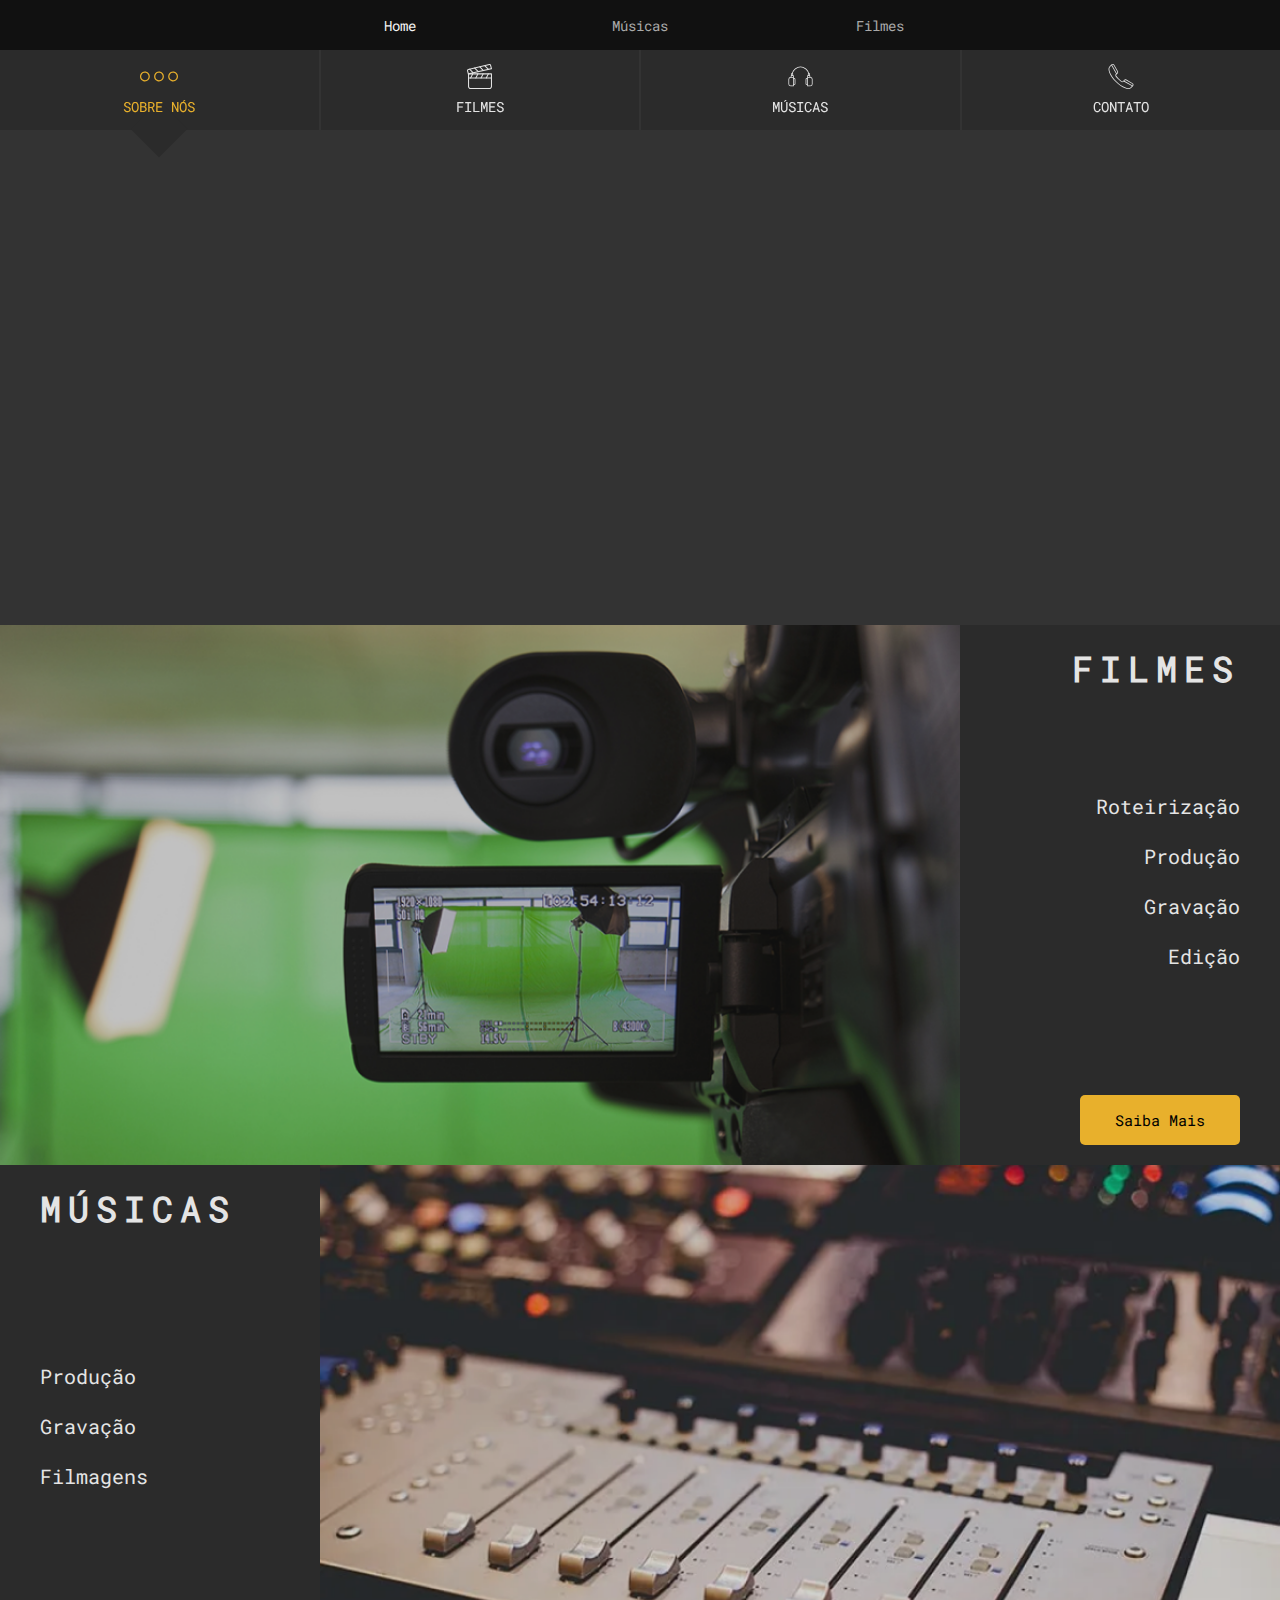
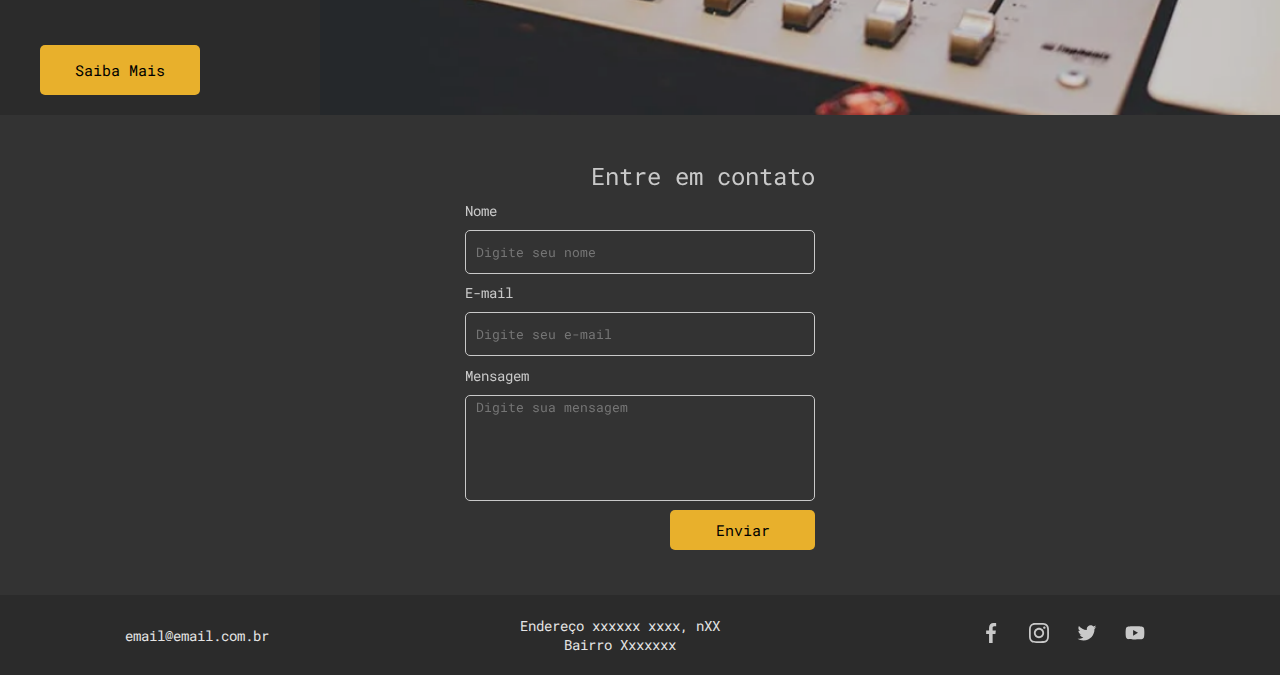
==== commit b5878241: "Resolvendo conflito do merge" ====
--- a/index.html
+++ b/index.html
@@ -11,9 +11,9 @@
     <header>
         <nav>
           <ul>
-            <li><a href="./index.html">Home</a></li>
+            <li><a href="./index.html" class="active">Home</a></li>
             <li><a href="./music-page.html">Músicas</a></li>
-            <li><a href="./movie-page.html" class="active">Filmes</a></li>
+            <li><a href="./movie-page.html">Filmes</a></li>
           </ul>
         </nav>
     </header>
@@ -26,7 +26,7 @@
                 <path d="M19 6.10352e-05C18.0303 6.10352e-05 17.0823 0.293306 16.2759 0.842714C15.4696 1.39212 14.8412 2.17301 14.47 3.08664C14.0989 4.00028 14.0018 5.00561 14.191 5.97551C14.3802 6.94542 14.8472 7.83633 15.5329 8.5356C16.2187 9.23486 17.0923 9.71106 18.0435 9.90399C18.9946 10.0969 19.9805 9.9979 20.8764 9.61946C21.7724 9.24102 22.5381 8.60016 23.0769 7.77791C23.6157 6.95567 23.9033 5.98897 23.9033 5.00006C23.9018 3.67444 23.3847 2.40353 22.4655 1.46617C21.5463 0.528813 20.3 0.00154985 19 6.10352e-05V6.10352e-05ZM19 8.75006C18.2727 8.75006 17.5617 8.53013 16.957 8.11808C16.3522 7.70602 15.8809 7.12035 15.6025 6.43513C15.3242 5.7499 15.2514 4.9959 15.3933 4.26847C15.5352 3.54104 15.8854 2.87286 16.3997 2.34841C16.914 1.82396 17.5693 1.46681 18.2826 1.32212C18.996 1.17742 19.7354 1.25168 20.4073 1.53551C21.0793 1.81934 21.6536 2.29999 22.0577 2.91667C22.4618 3.53336 22.6774 4.25838 22.6774 5.00006C22.6763 5.99428 22.2885 6.94744 21.5991 7.65046C20.9097 8.35347 19.975 8.74893 19 8.75006Z" />
                 <path d="M4.90323 6.10352e-05C3.93346 6.10352e-05 2.98547 0.293306 2.17914 0.842714C1.37281 1.39212 0.744352 2.17301 0.373238 3.08664C0.00212447 4.00028 -0.0949757 5.00561 0.0942163 5.97551C0.283408 6.94542 0.750395 7.83633 1.43612 8.5356C2.12185 9.23486 2.99552 9.71106 3.94666 9.90399C4.89779 10.0969 5.88366 9.9979 6.77961 9.61946C7.67556 9.24102 8.44134 8.60016 8.98011 7.77791C9.51888 6.95567 9.80645 5.98897 9.80645 5.00006C9.80499 3.67444 9.28794 2.40353 8.36872 1.46617C7.4495 0.528813 6.2032 0.00154985 4.90323 6.10352e-05V6.10352e-05ZM4.90323 8.75006C4.1759 8.75006 3.46491 8.53013 2.86016 8.11808C2.25541 7.70602 1.78407 7.12035 1.50574 6.43513C1.2274 5.7499 1.15458 4.9959 1.29647 4.26847C1.43836 3.54104 1.7886 2.87286 2.3029 2.34841C2.8172 1.82396 3.47245 1.46681 4.1858 1.32212C4.89915 1.17742 5.63855 1.25168 6.31052 1.53551C6.98248 1.81934 7.55681 2.29999 7.96089 2.91667C8.36497 3.53336 8.58065 4.25838 8.58065 5.00006C8.57953 5.99428 8.19173 6.94744 7.50232 7.65046C6.81292 8.35347 5.8782 8.74893 4.90323 8.75006V8.75006Z" />
                 <path d="M33.0968 6.10352e-05C32.1271 6.10352e-05 31.1791 0.293306 30.3727 0.842714C29.5664 1.39212 28.938 2.17301 28.5668 3.08664C28.1957 4.00028 28.0986 5.00561 28.2878 5.97551C28.477 6.94542 28.944 7.83633 29.6297 8.5356C30.3155 9.23486 31.1891 9.71106 32.1403 9.90399C33.0914 10.0969 34.0773 9.9979 34.9732 9.61946C35.8692 9.24102 36.6349 8.60016 37.1737 7.77791C37.7125 6.95567 38.0001 5.98897 38.0001 5.00006C37.9986 3.67444 37.4815 2.40353 36.5623 1.46617C35.6431 0.528813 34.3968 0.00154985 33.0968 6.10352e-05V6.10352e-05ZM33.0968 8.75006C32.3695 8.75006 31.6585 8.53013 31.0538 8.11808C30.449 7.70602 29.9777 7.12035 29.6993 6.43513C29.421 5.7499 29.3482 4.9959 29.4901 4.26847C29.632 3.54104 29.9822 2.87286 30.4965 2.34841C31.0108 1.82396 31.6661 1.46681 32.3794 1.32212C33.0928 1.17742 33.8322 1.25168 34.5041 1.53551C35.1761 1.81934 35.7504 2.29999 36.1545 2.91667C36.5586 3.53336 36.7743 4.25838 36.7743 5.00006C36.7731 5.99428 36.3853 6.94744 35.6959 7.65046C35.0065 8.35347 34.0718 8.74893 33.0968 8.75006Z" />
-                </svg>
+            </svg>
                 
             <p class="home-navigation__title"> Sobre Nós </p>
         </div>
--- a/css/style.css
+++ b/css/style.css
@@ -2,113 +2,193 @@
 @import url("https://fonts.googleapis.com/css2?family=Open+Sans:wght@300;400;600;700&display=swap");
 @font-face {
   font-family: 'Roboto Mono Regular';
-  src: url(../assets/fonts/RobotoMono-Regular.ttf); }
+  src: url(../assets/fonts/RobotoMono-Regular.ttf);
+}
 @font-face {
   font-family: 'Roboto Mono Medium';
-  src: url(../assets/fonts/RobotoMono-Medium.ttf); }
+  src: url(../assets/fonts/RobotoMono-Medium.ttf);
+}
 @font-face {
   font-family: 'Roboto Mono Semibold';
-  src: url(../assets/fonts/RobotoMono-SemiBold.ttf); }
+  src: url(../assets/fonts/RobotoMono-SemiBold.ttf);
+}
 @font-face {
   font-family: 'Roboto Mono Bold';
-  src: url(../assets/fonts/RobotoMono-Bold.ttf); }
+  src: url(../assets/fonts/RobotoMono-Bold.ttf);
+}
 @font-face {
   font-family: 'Roboto Mono Light';
-  src: url(../assets/fonts/RobotoMono-Light.ttf); }
+  src: url(../assets/fonts/RobotoMono-Light.ttf);
+}
 @font-face {
   font-family: 'Roboto Mono Thin';
-  src: url(../assets/fonts/RobotoMono-Thin.ttf); }
+  src: url(../assets/fonts/RobotoMono-Thin.ttf);
+}
 @font-face {
   font-family: 'Open Sans Regular';
-  src: url(../assets/fonts/OpenSans-Regular.ttf); }
+  src: url(../assets/fonts/OpenSans-Regular.ttf);
+}
 @font-face {
   font-family: 'Open Sans Semibold';
-  src: url(../assets/fonts/OpenSans-Semibold.ttf); }
+  src: url(../assets/fonts/OpenSans-Semibold.ttf);
+}
 @font-face {
   font-family: 'Open Sans Bold';
-  src: url(../assets/fonts/OpenSans-Bold.ttf); }
+  src: url(../assets/fonts/OpenSans-Bold.ttf);
+}
 @font-face {
   font-family: 'Open Sans Light';
-  src: url(../assets/fonts/OpenSans-Light.ttf); }
+  src: url(../assets/fonts/OpenSans-Light.ttf);
+}
 body {
   padding: 0;
   margin: 0;
-  font: 14px "Roboto Mono Regular", "Open Sans Regular", "sans-serif"; }
+  font: 14px "Roboto Mono Regular", "Open Sans Regular", "sans-serif";
+  box-sizing: border-box;
+}
 
 header {
   background-color: #111111;
   color: #f5f5f5;
   height: 50px;
-  width: 100%; }
+  width: 100%;
+}
 header nav {
   height: 100%;
   width: 720px;
-  margin: 0 auto; }
+  margin: 0 auto;
+}
 header nav ul {
-  display: flex; }
+  display: flex;
+}
 header nav ul li {
   flex: 1;
   list-style: none;
   text-align: center;
-  padding: 16px; }
+  padding: 16px;
+}
 header nav ul li a {
   color: darkgray;
-  text-decoration: none; }
+  text-decoration: none;
+}
 header nav ul li a:hover {
-  color: #f5f5f5; }
+  color: #f5f5f5;
+}
 header nav ul li .active {
-  color: #f5f5f5; }
+  color: #f5f5f5;
+}
+
+.wrapper {
+  padding: 0 145px;
+}
 
 main .initial-presentation {
   background-image: url("../assets/img/recording-studio.png");
   background-repeat: no-repeat;
   background-size: cover;
-  height: 480px; }
+  height: 480px;
+}
 main .initial-presentation h1 {
   color: #f5f5f5;
   text-align: right;
   font-size: 44px;
-  padding: 3em; }
+  padding: 3em;
+}
 main .portfolio-presentation {
   background-color: #4E4E4E;
-  height: 450px; }
+  height: 450px;
+}
 main .portfolio-presentation h2 {
   font-size: 32px;
   color: #f5f5f5;
   text-align: center;
-  padding: 1em 0 2em; }
+  padding: 1em 0 2em;
+}
 main .portfolio-presentation .box-container {
-  background: #fff;
-  height: 190px;
+  display: flex;
+  margin: 0 auto;
+  height: 200px;
   width: 80%;
-  display: flex;
-  margin: 0 auto; }
-main .portfolio-presentation .box-container .box {
-  background-color: red;
+  position: relative;
+}
+main .portfolio-presentation .box-container .black-panther {
+  background-image: url("../assets/img/black-panther.png");
+  border-radius: 5px;
+  cursor: pointer;
+  display: flex;
   flex: 1;
   margin: 0px 10px;
-  height: 190px;
-  width: 200px; }
+  height: 200px;
+  justify-content: center;
+}
+main .portfolio-presentation .box-container .suicide-squad {
+  background-image: url("../assets/img/suicide-squad.png");
+  border-radius: 5px;
+  cursor: pointer;
+  display: flex;
+  flex: 1;
+  margin: 0px 10px;
+  height: 200px;
+  justify-content: center;
+}
+main .portfolio-presentation .box-container .wonder-woman {
+  background-image: url("../assets/img/wonder-woman.png");
+  border-radius: 5px;
+  cursor: pointer;
+  display: flex;
+  flex: 1;
+  margin: 0px 10px;
+  height: 200px;
+  justify-content: center;
+}
+main .portfolio-presentation .box-container .fast-and-furious {
+  background-image: url("../assets/img/fast-and-furious.png");
+  border-radius: 5px;
+  cursor: pointer;
+  display: flex;
+  flex: 1;
+  margin: 0px 10px;
+  height: 200px;
+  justify-content: center;
+}
+main .portfolio-presentation .box-container .captain-america {
+  background-image: url("../assets/img/captain-america.png");
+  border-radius: 5px;
+  cursor: pointer;
+  display: flex;
+  flex: 1;
+  margin: 0px 10px;
+  height: 200px;
+  justify-content: center;
+}
+main .portfolio-presentation .box-container .selected::after {
+  background: #202020;
+  content: "";
+  cursor: none;
+  height: 40px;
+  position: absolute;
+  top: 291px;
+  transform: rotate(45deg);
+  width: 40px;
+}
 main .portfolio-detail {
   background-color: #202020;
   color: #e4e4e4;
   display: flex;
-  height: 300px; }
+  height: 300px;
+}
 main .portfolio-detail .description, main .portfolio-detail .image {
-  height: inherit;
-  padding: 3em;
-  flex: 1; }
+  align-items: center;
+  justify-content: center;
+  display: flex;
+  flex: 1;
+}
+main .portfolio-detail .description p, main .portfolio-detail .image p {
+  padding: 2em;
+}
 main .portfolio-detail .description img, main .portfolio-detail .image img {
-  width: 350px; }
-
-footer {
-  background-color: #2B2B2B;
-  display: flex;
-  height: 100px; }
-footer .email, footer .address, footer .social-media {
-  flex: 1;
-  color: #fff;
-  padding: 3em; }
+  width: 350px;
+}
 
 .home-navigation {
   background: #2B2B2B;
@@ -118,7 +198,8 @@
   height: 80px;
   position: sticky;
   top: 0;
-  width: 100%; }
+  width: 100%;
+}
 .home-navigation__item {
   align-items: center;
   cursor: pointer;
@@ -128,9 +209,11 @@
   position: relative;
   text-align: center;
   text-transform: uppercase;
-  width: 100%; }
+  width: 100%;
+}
 .home-navigation__item--selected {
-  color: #E8B02C; }
+  color: #E8B02C;
+}
 .home-navigation__item--selected:after {
   background: #2b2b2b;
   content: "";
@@ -138,45 +221,56 @@
   position: absolute;
   top: 59px;
   transform: rotate(45deg);
-  width: 40px; }
+  width: 40px;
+}
 .home-navigation__item--selected .home-navigation__icon {
-  fill: #E8B02C; }
+  fill: #E8B02C;
+}
 .home-navigation__icon {
   fill: #e4e4e4;
   height: 25px;
-  margin-bottom: 8px; }
+  margin-bottom: 8px;
+}
 .home-navigation__title {
-  z-index: 1; }
+  z-index: 1;
+}
 .home-navigation__item + .home-navigation__item {
-  border-left: 2px solid #333; }
+  border-left: 2px solid #333;
+}
 
 .home-section {
   background-color: #333;
   display: flex;
   overflow: hidden;
-  width: 100%; }
+  width: 100%;
+}
 .home-section__img {
   height: 100%;
-  width: 80%; }
+  width: 80%;
+}
 .home-section__img img {
-  width: 100%; }
+  width: 100%;
+}
 .home-section__info {
   background-color: #2b2b2b;
   display: flex;
   flex-direction: column;
   justify-content: space-between;
   padding: 20px 40px;
-  width: 20%; }
+  width: 20%;
+}
 .home-section__title {
   color: #e4e4e4;
   font-size: 35px;
   font-weight: bold;
   letter-spacing: 0.2em;
-  text-transform: uppercase; }
+  text-transform: uppercase;
+}
 .home-section__list li {
   color: #e4e4e4;
   font-size: 20px;
-  height: 50px; }
+  height: 50px;
+}
 .home-section__button {
   background: #E8B02C;
   border: none;
@@ -185,24 +279,30 @@
   font-family: 'Roboto Mono Regular';
   font-size: 15px;
   height: 50px;
-  width: 160px; }
+  width: 160px;
+}
 
 .home-section__about-us {
-  height: 495px; }
+  height: 495px;
+}
 
 .home-section__filmes {
-  height: 540px; }
+  height: 540px;
+}
 .home-section__filmes .filmes__info {
   align-items: flex-end;
-  text-align: right; }
+  text-align: right;
+}
 
 .home-section__musicas {
-  height: 550px; }
+  height: 550px;
+}
 
 .home-section__contato {
   height: 400px;
   justify-content: center;
-  padding: 40px 0px; }
+  padding: 40px 0px;
+}
 .home-section__contato .contato__form {
   align-items: center;
   color: #c9c9c9;
@@ -211,32 +311,41 @@
   height: 100%;
   justify-content: space-around;
   position: relative;
-  width: 350px; }
+  width: 350px;
+}
 .home-section__contato .contato__form:last-child {
-  align-items: flex-end; }
+  align-items: flex-end;
+}
 .home-section__contato .contato__title {
-  font-size: 24px; }
+  font-size: 24px;
+}
 .home-section__contato .contato__item {
   display: flex;
   flex-direction: column;
-  width: 100%; }
+  width: 100%;
+}
 .home-section__contato .contato__item .item__label {
-  margin-bottom: 10px; }
+  margin-bottom: 10px;
+}
 .home-section__contato .contato__item .item__input, .home-section__contato .contato__item .item__textarea {
   background: transparent;
   border: 1px solid #c9c9c9;
   border-radius: 5px;
   color: #fff;
   font-family: "Roboto Mono Regular";
-  padding-left: 10px; }
+  padding-left: 10px;
+}
 .home-section__contato .contato__item .item__input:focus, .home-section__contato .contato__item .item__textarea:focus {
   border-color: #E8B02C;
-  outline: none; }
+  outline: none;
+}
 .home-section__contato .contato__item .item__input {
-  height: 40px; }
+  height: 40px;
+}
 .home-section__contato .contato__item .item__textarea {
   height: 100px;
-  resize: none; }
+  resize: none;
+}
 .home-section__contato .contato__button {
   background: #E8B02C;
   border: none;
@@ -245,7 +354,8 @@
   font-family: 'Roboto Mono Regular';
   font-size: 15px;
   height: 40px;
-  width: 145px; }
+  width: 145px;
+}
 
 .home-footer {
   align-items: center;
@@ -254,8 +364,97 @@
   display: flex;
   height: 80px;
   justify-content: space-around;
-  text-align: center; }
+  text-align: center;
+}
 .home-footer__icone {
-  height: 20px; }
+  height: 20px;
+}
+
+.banner {
+  background-image: url(../assets/img/music/banner.jpg);
+  background-size: cover;
+  height: 650px;
+  position: relative;
+}
+.banner__cover {
+  background: #0000004d;
+  height: 100%;
+  position: absolute;
+  width: 100%;
+}
+.banner__title {
+  color: #fff;
+  font: 50px "Roboto Mono Regular", "Open Sans Regular", "sans-serif";
+  margin: 130px 100px;
+  text-align: right;
+}
+
+.content {
+  padding: 50px 145px;
+}
+.content--slider {
+  background: #4E4E4E;
+}
+.content--desc {
+  background: #202020;
+}
+.content__title {
+  color: #c9c9c9;
+  font: 35px "Roboto Mono Medium", "Open Sans Semibold", "sans-serif";
+  padding-bottom: 50px;
+  text-align: center;
+}
+
+.glide__track {
+  margin: 0 !important;
+}
+.glide__slide {
+  margin: 0 13px;
+}
+.glide__img {
+  height: 200px;
+  width: 200px;
+}
+.glide__arrow {
+  border: none !important;
+  box-shadow: none !important;
+}
+.glide__arrow--left {
+  left: -60px !important;
+}
+.glide__arrow--right {
+  right: -60px !important;
+}
+.glide__btn {
+  width: 25px;
+}
+.glide__btn--next {
+  transform: rotate(180deg);
+}
+
+.desc {
+  align-items: center;
+  display: flex;
+  justify-content: space-between;
+  height: 0;
+  opacity: 0;
+  margin: 0 17px;
+  width: 0;
+}
+.desc.is-active {
+  height: auto;
+  opacity: 1;
+  width: 100%;
+}
+.desc__text {
+  color: #fff;
+  width: 47%;
+}
+.desc__image {
+  width: 45%;
+}
+.desc__image-img {
+  width: 100%;
+}
 
 /*# sourceMappingURL=style.css.map */
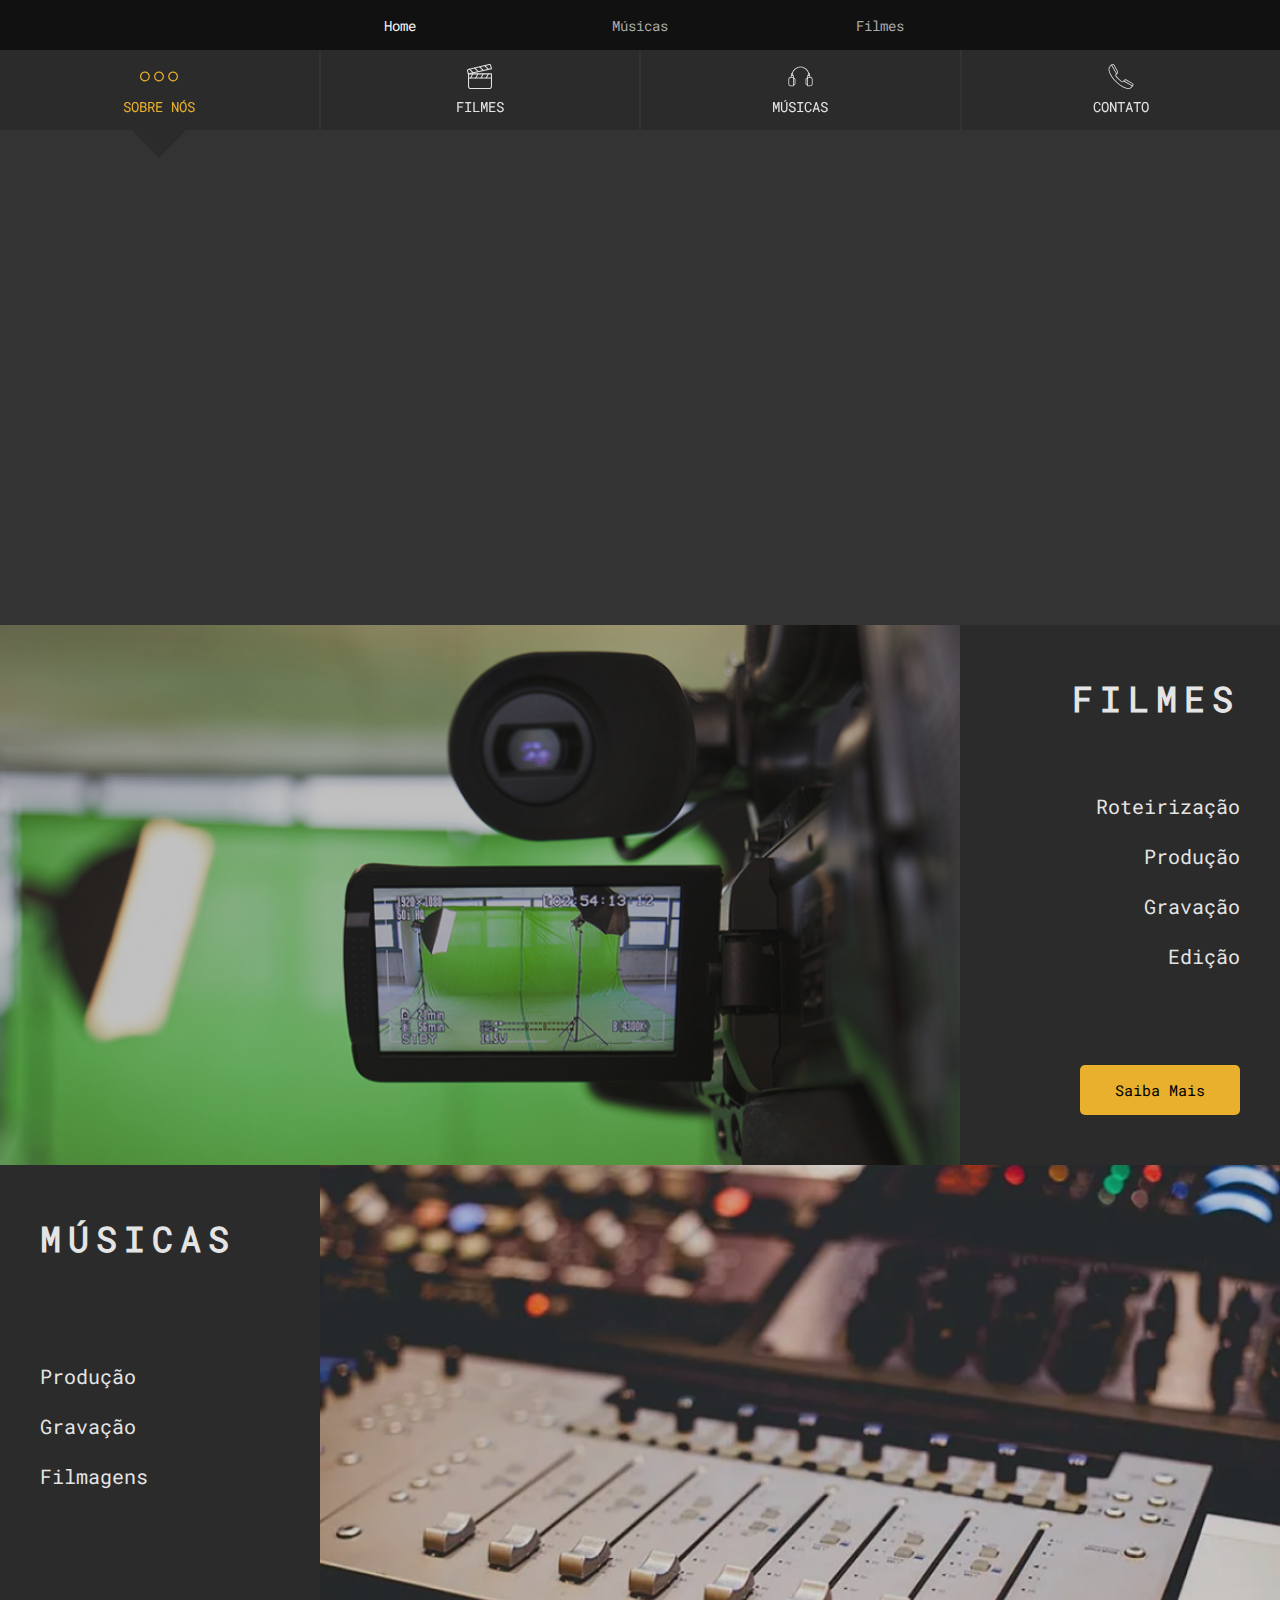
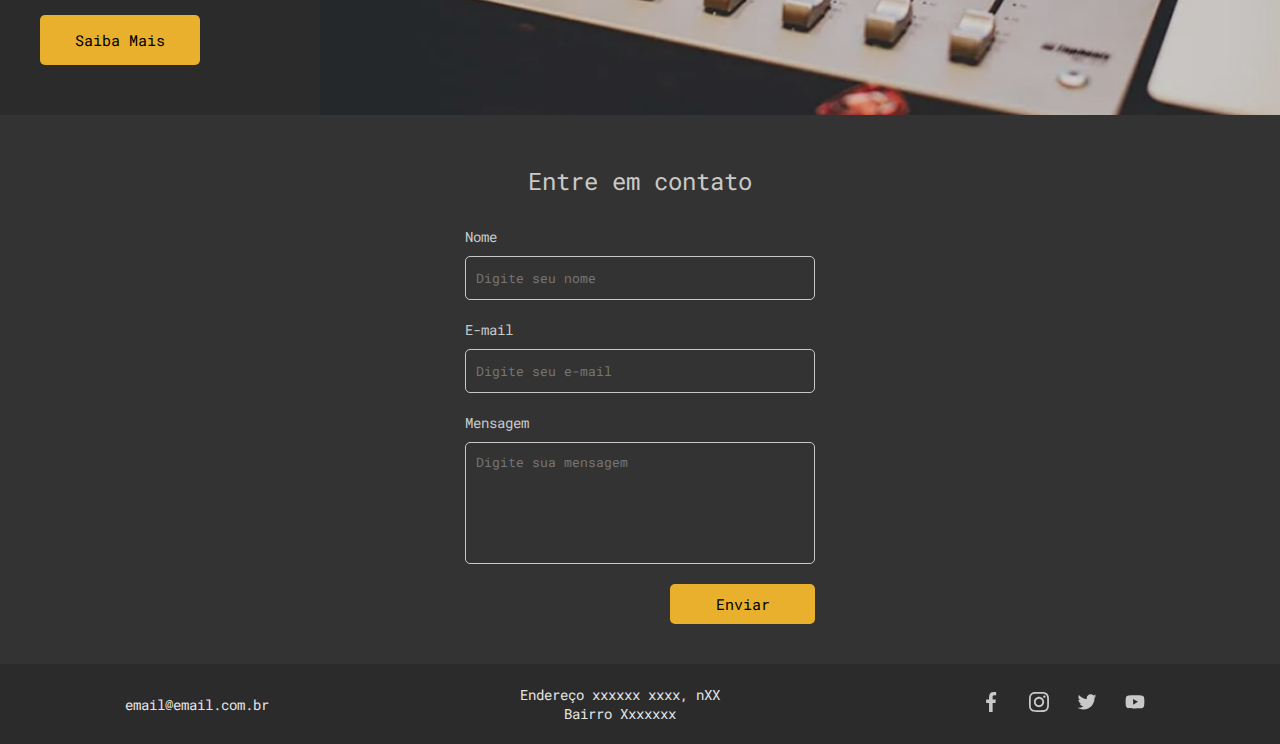
==== commit 9b291214: "Ajustes e padronizações no layout" ====
--- a/index.html
+++ b/index.html
@@ -34,92 +34,7 @@
         <div class="home-navigation__item">
             <?xml version="1.0"?>
             <svg class="home-navigation__icon" xmlns="http://www.w3.org/2000/svg" xmlns:xlink="http://www.w3.org/1999/xlink" xmlns:svgjs="http://svgjs.com/svgjs" version="1.1" x="0" y="0" viewBox="0 0 511.81 511.81" style="enable-background:new 0 0 512 512" xml:space="preserve" ><g>
-            <g xmlns="http://www.w3.org/2000/svg">
-                <g>
-                    <path d="M500.94,191.81H31.606c-5.888,0-10.667,4.779-10.667,10.667v256c0,29.397,23.915,53.333,53.333,53.333h384    c29.419,0,53.333-23.936,53.333-53.333v-256C511.606,196.588,506.828,191.81,500.94,191.81z M490.273,458.476    c0,17.643-14.357,32-32,32h-384c-17.643,0-32-14.357-32-32V213.143h448V458.476z"  data-original="#000000"  />
-                </g>
-                </g>
-                <g xmlns="http://www.w3.org/2000/svg">
-                    <g>
-                        <path d="M511.265,93.1L493.11,24.215C488.929,7.468,471.82-3.049,454.86,0.791L25.078,102.764    c-8.448,1.92-15.595,7.061-20.139,14.443c-4.544,7.381-5.888,16.085-3.755,24.533l20.096,79.445    c1.195,4.821,5.547,8.043,10.325,8.043c0.853,0,1.728-0.085,2.645-0.32c5.696-1.429,9.152-7.232,7.701-12.949l-1.173-4.629    l462.528-105.088c2.816-0.661,5.269-2.411,6.763-4.885C511.585,98.882,511.99,95.895,511.265,93.1z M35.553,190.636l-13.696-54.08    c-0.704-2.816-0.235-5.717,1.259-8.192c1.515-2.453,3.904-4.16,6.805-4.843L459.702,21.57c0.768-0.192,1.557-0.277,2.325-0.277    c4.779,0,9.195,3.285,10.411,8.213l15.381,58.347L35.553,190.636z"  data-original="#000000"  />
-                    </g>
-                </g>
-                <g xmlns="http://www.w3.org/2000/svg">
-                    <g>
-                        <path d="M121.718,192.919c-5.291-2.581-11.648-0.491-14.336,4.779l-42.667,85.333c-2.624,5.269-0.491,11.669,4.779,14.315    c1.557,0.768,3.179,1.131,4.779,1.131c3.904,0,7.68-2.155,9.557-5.909l42.667-85.333    C129.121,201.964,126.987,195.564,121.718,192.919z"  data-original="#000000"  />
-                    </g>
-                </g>
-                <g xmlns="http://www.w3.org/2000/svg">
-                    <g>
-                        <path d="M228.364,192.919c-5.269-2.581-11.669-0.491-14.315,4.779l-42.667,85.333c-2.624,5.269-0.491,11.669,4.779,14.315    c1.557,0.768,3.179,1.131,4.779,1.131c3.904,0,7.68-2.155,9.536-5.909l42.667-85.333    C235.766,201.964,233.633,195.564,228.364,192.919z"  data-original="#000000"  />
-                    </g>
-                </g>
-                <g xmlns="http://www.w3.org/2000/svg">
-                    <g>
-                        <path d="M335.03,192.919c-5.248-2.581-11.648-0.491-14.315,4.779l-42.667,85.333c-2.624,5.269-0.491,11.669,4.779,14.315    c1.557,0.768,3.179,1.131,4.779,1.131c3.904,0,7.68-2.155,9.536-5.909l42.667-85.333    C342.433,201.964,340.299,195.564,335.03,192.919z"  data-original="#000000"  />
-                    </g>
-                </g>
-                <g xmlns="http://www.w3.org/2000/svg">
-                    <g>
-                        <path d="M441.697,192.919c-5.291-2.581-11.648-0.491-14.315,4.779l-42.667,85.333c-2.624,5.269-0.491,11.669,4.779,14.315    c1.557,0.768,3.179,1.131,4.779,1.131c3.904,0,7.68-2.155,9.536-5.909l42.667-85.333    C449.099,201.964,446.966,195.564,441.697,192.919z"  data-original="#000000"  />
-                    </g>
-                </g>
-                <g xmlns="http://www.w3.org/2000/svg">
-                    <g>
-                        <path d="M500.94,277.143H31.606c-5.888,0-10.667,4.779-10.667,10.667s4.779,10.667,10.667,10.667H500.94    c5.909,0,10.667-4.779,10.667-10.667S506.828,277.143,500.94,277.143z"  data-original="#000000"  />
-                    </g>
-                </g>
-                <g xmlns="http://www.w3.org/2000/svg">
-                    <g>
-                        <path d="M134.753,173.186L61.281,99.714c-4.16-4.16-10.923-4.16-15.083,0c-4.16,4.16-4.16,10.923,0,15.083l73.472,73.493    c2.091,2.069,4.821,3.115,7.552,3.115c2.731,0,5.461-1.045,7.531-3.136C138.913,184.108,138.913,177.346,134.753,173.186z"  data-original="#000000"  />
-                    </g>
-                </g>
-                <g xmlns="http://www.w3.org/2000/svg">
-                    <g>
-                        <path d="M239.115,149.484L165.58,76.012c-4.16-4.16-10.923-4.16-15.083,0c-4.16,4.16-4.16,10.923,0,15.083l73.515,73.472    c2.091,2.069,4.821,3.115,7.552,3.115c2.731,0,5.461-1.045,7.552-3.115C243.276,160.407,243.276,153.644,239.115,149.484z"  data-original="#000000"  />
-                    </g>
-                </g>
-                <g xmlns="http://www.w3.org/2000/svg">
-                    <g>
-                        <path d="M343.393,125.783L269.985,52.29c-4.16-4.16-10.923-4.16-15.083,0c-4.16,4.16-4.16,10.923,0,15.083l73.408,73.493    c2.091,2.069,4.821,3.115,7.552,3.115s5.461-1.024,7.531-3.115C347.553,136.706,347.553,129.943,343.393,125.783z"  data-original="#000000"  />
-                    </g>
-                </g>
-                <g xmlns="http://www.w3.org/2000/svg">
-                    <g>
-                        <path d="M447.628,102.103L374.198,28.61c-4.16-4.16-10.923-4.16-15.083,0c-4.16,4.16-4.16,10.923,0,15.083l73.429,73.493    c2.091,2.069,4.821,3.115,7.552,3.115s5.461-1.045,7.531-3.115C451.788,113.026,451.788,106.263,447.628,102.103z"  data-original="#000000"  />
-                    </g>
-                </g>
-                <g xmlns="http://www.w3.org/2000/svg">
-                </g>
-                <g xmlns="http://www.w3.org/2000/svg">
-                </g>
-                <g xmlns="http://www.w3.org/2000/svg">
-                </g>
-                <g xmlns="http://www.w3.org/2000/svg">
-                </g>
-                <g xmlns="http://www.w3.org/2000/svg">
-                </g>
-                <g xmlns="http://www.w3.org/2000/svg">
-                </g>
-                <g xmlns="http://www.w3.org/2000/svg">
-                </g>
-                <g xmlns="http://www.w3.org/2000/svg">
-                </g>
-                <g xmlns="http://www.w3.org/2000/svg">
-                </g>
-                <g xmlns="http://www.w3.org/2000/svg">
-                </g>
-                <g xmlns="http://www.w3.org/2000/svg">
-                </g>
-                <g xmlns="http://www.w3.org/2000/svg">
-                </g>
-                <g xmlns="http://www.w3.org/2000/svg">
-                </g>
-                <g xmlns="http://www.w3.org/2000/svg">
-                </g>
-                <g xmlns="http://www.w3.org/2000/svg">
-                </g>
-                </g>
+                <g xmlns="http://www.w3.org/2000/svg"><g><path d="M500.94,191.81H31.606c-5.888,0-10.667,4.779-10.667,10.667v256c0,29.397,23.915,53.333,53.333,53.333h384    c29.419,0,53.333-23.936,53.333-53.333v-256C511.606,196.588,506.828,191.81,500.94,191.81z M490.273,458.476    c0,17.643-14.357,32-32,32h-384c-17.643,0-32-14.357-32-32V213.143h448V458.476z"  data-original="#000000"/></g></g><g xmlns="http://www.w3.org/2000/svg"><g><path d="M511.265,93.1L493.11,24.215C488.929,7.468,471.82-3.049,454.86,0.791L25.078,102.764    c-8.448,1.92-15.595,7.061-20.139,14.443c-4.544,7.381-5.888,16.085-3.755,24.533l20.096,79.445    c1.195,4.821,5.547,8.043,10.325,8.043c0.853,0,1.728-0.085,2.645-0.32c5.696-1.429,9.152-7.232,7.701-12.949l-1.173-4.629    l462.528-105.088c2.816-0.661,5.269-2.411,6.763-4.885C511.585,98.882,511.99,95.895,511.265,93.1z M35.553,190.636l-13.696-54.08    c-0.704-2.816-0.235-5.717,1.259-8.192c1.515-2.453,3.904-4.16,6.805-4.843L459.702,21.57c0.768-0.192,1.557-0.277,2.325-0.277    c4.779,0,9.195,3.285,10.411,8.213l15.381,58.347L35.553,190.636z"  data-original="#000000"/></g></g><g xmlns="http://www.w3.org/2000/svg"><g><path d="M121.718,192.919c-5.291-2.581-11.648-0.491-14.336,4.779l-42.667,85.333c-2.624,5.269-0.491,11.669,4.779,14.315    c1.557,0.768,3.179,1.131,4.779,1.131c3.904,0,7.68-2.155,9.557-5.909l42.667-85.333    C129.121,201.964,126.987,195.564,121.718,192.919z"  data-original="#000000"/></g></g><g xmlns="http://www.w3.org/2000/svg"><g><path d="M228.364,192.919c-5.269-2.581-11.669-0.491-14.315,4.779l-42.667,85.333c-2.624,5.269-0.491,11.669,4.779,14.315    c1.557,0.768,3.179,1.131,4.779,1.131c3.904,0,7.68-2.155,9.536-5.909l42.667-85.333    C235.766,201.964,233.633,195.564,228.364,192.919z"  data-original="#000000"/></g></g><g xmlns="http://www.w3.org/2000/svg"><g><path d="M335.03,192.919c-5.248-2.581-11.648-0.491-14.315,4.779l-42.667,85.333c-2.624,5.269-0.491,11.669,4.779,14.315    c1.557,0.768,3.179,1.131,4.779,1.131c3.904,0,7.68-2.155,9.536-5.909l42.667-85.333    C342.433,201.964,340.299,195.564,335.03,192.919z"  data-original="#000000"/></g></g><g xmlns="http://www.w3.org/2000/svg"><g><path d="M441.697,192.919c-5.291-2.581-11.648-0.491-14.315,4.779l-42.667,85.333c-2.624,5.269-0.491,11.669,4.779,14.315    c1.557,0.768,3.179,1.131,4.779,1.131c3.904,0,7.68-2.155,9.536-5.909l42.667-85.333    C449.099,201.964,446.966,195.564,441.697,192.919z"  data-original="#000000"/></g></g><g xmlns="http://www.w3.org/2000/svg"><g><path d="M500.94,277.143H31.606c-5.888,0-10.667,4.779-10.667,10.667s4.779,10.667,10.667,10.667H500.94    c5.909,0,10.667-4.779,10.667-10.667S506.828,277.143,500.94,277.143z"  data-original="#000000"/></g></g><g xmlns="http://www.w3.org/2000/svg"><g><path d="M134.753,173.186L61.281,99.714c-4.16-4.16-10.923-4.16-15.083,0c-4.16,4.16-4.16,10.923,0,15.083l73.472,73.493    c2.091,2.069,4.821,3.115,7.552,3.115c2.731,0,5.461-1.045,7.531-3.136C138.913,184.108,138.913,177.346,134.753,173.186z"  data-original="#000000"/></g></g><g xmlns="http://www.w3.org/2000/svg"><g><path d="M239.115,149.484L165.58,76.012c-4.16-4.16-10.923-4.16-15.083,0c-4.16,4.16-4.16,10.923,0,15.083l73.515,73.472    c2.091,2.069,4.821,3.115,7.552,3.115c2.731,0,5.461-1.045,7.552-3.115C243.276,160.407,243.276,153.644,239.115,149.484z"  data-original="#000000"/></g></g><g xmlns="http://www.w3.org/2000/svg"><g><path d="M343.393,125.783L269.985,52.29c-4.16-4.16-10.923-4.16-15.083,0c-4.16,4.16-4.16,10.923,0,15.083l73.408,73.493    c2.091,2.069,4.821,3.115,7.552,3.115s5.461-1.024,7.531-3.115C347.553,136.706,347.553,129.943,343.393,125.783z"  data-original="#000000"/></g></g><g xmlns="http://www.w3.org/2000/svg"><g><path d="M447.628,102.103L374.198,28.61c-4.16-4.16-10.923-4.16-15.083,0c-4.16,4.16-4.16,10.923,0,15.083l73.429,73.493    c2.091,2.069,4.821,3.115,7.552,3.115s5.461-1.045,7.531-3.115C451.788,113.026,451.788,106.263,447.628,102.103z"  data-original="#000000"/></g></g><g xmlns="http://www.w3.org/2000/svg"></g><g xmlns="http://www.w3.org/2000/svg"></g><g xmlns="http://www.w3.org/2000/svg"></g><g xmlns="http://www.w3.org/2000/svg"></g><g xmlns="http://www.w3.org/2000/svg"></g><g xmlns="http://www.w3.org/2000/svg"></g><g xmlns="http://www.w3.org/2000/svg"></g><g xmlns="http://www.w3.org/2000/svg"></g><g xmlns="http://www.w3.org/2000/svg"></g><g xmlns="http://www.w3.org/2000/svg"></g><g xmlns="http://www.w3.org/2000/svg"></g><g xmlns="http://www.w3.org/2000/svg"></g><g xmlns="http://www.w3.org/2000/svg"></g><g xmlns="http://www.w3.org/2000/svg"></g><g xmlns="http://www.w3.org/2000/svg"></g></g>
             </svg>
 
             <p class="home-navigation__title"> Filmes </p>
@@ -198,47 +113,33 @@
                 <label class="item__label" for="input-mensagem"> Mensagem </label>
                 <textarea name="mensagem" id="input-mensagem" class="item__textarea" placeholder="Digite sua mensagem"></textarea>
             </div>
-
-            <button class="contato__button"> Enviar </button>
+            
+            <div class="contato__button">
+                <button class="contato__button-btn"> Enviar </button>
+            </div>
         </div>
     </section>
 
-    <footer class="home-footer">
+    <footer class="footer">
         <p> email@email.com.br </p>
-
-        <p> Endereço xxxxxx xxxx, nXX
-            <br> Bairro Xxxxxxx  </p>
-
-        <div class="home-footer__icones">
-            <svg width="40" height="40" viewBox="0 0 40 40" fill="none" xmlns="http://www.w3.org/2000/svg" class="home-footer__icone">
-                <g clip-path="url(#clip0)">
-                <path d="M26.6616 6.64167H30.3133V0.281667C29.6833 0.195 27.5166 0 24.9933 0C19.7283 0 16.1216 3.31167 16.1216 9.39833V15H10.3116V22.11H16.1216V40H23.245V22.1117H28.82L29.705 15.0017H23.2433V10.1033C23.245 8.04833 23.7983 6.64167 26.6616 6.64167Z" fill="#C9C9C9"/>
-                </g>
-                <defs>
-                <clipPath id="clip0">
-                <rect width="40" height="40" fill="white"/>
-                </clipPath>
-                </defs>
+        
+        <p> Endereço xxxxxx xxxx, nXX <br>
+            Bairro Xxxxxxx
+        </p>
+        
+        <div class="footer__icones">
+            <svg width="40" height="40" viewBox="0 0 40 40" fill="none" xmlns="http://www.w3.org/2000/svg" class="footer__icone">
+                <g clip-path="url(#clip0)"><path d="M26.6616 6.64167H30.3133V0.281667C29.6833 0.195 27.5166 0 24.9933 0C19.7283 0 16.1216 3.31167 16.1216 9.39833V15H10.3116V22.11H16.1216V40H23.245V22.1117H28.82L29.705 15.0017H23.2433V10.1033C23.245 8.04833 23.7983 6.64167 26.6616 6.64167Z" fill="#C9C9C9"/></g>
+                <defs><clipPath id="clip0"><rect width="40" height="40" fill="white"/></clipPath></defs>
             </svg>
-
-            <svg width="40" height="40" viewBox="0 0 40 40" fill="none" xmlns="http://www.w3.org/2000/svg" class="home-footer__icone">
-                <g clip-path="url(#clip0)">
-                <path d="M20.0067 9.7301C14.335 9.7301 9.74335 14.3268 9.74335 19.9934C9.74335 25.6651 14.34 30.2568 20.0067 30.2568C25.6784 30.2568 30.27 25.6601 30.27 19.9934C30.27 14.3218 25.6734 9.7301 20.0067 9.7301ZM20.0067 26.6551C16.325 26.6551 13.345 23.6734 13.345 19.9934C13.345 16.3134 16.3267 13.3318 20.0067 13.3318C23.6867 13.3318 26.6684 16.3134 26.6684 19.9934C26.67 23.6734 23.6884 26.6551 20.0067 26.6551Z" fill="#C9C9C9"/>
-                <path d="M28.2466 0.126987C24.5666 -0.0446795 15.4516 -0.0363461 11.7682 0.126987C8.53156 0.278654 5.67656 1.06032 3.37489 3.36199C-0.471776 7.20865 0.0198905 12.392 0.0198905 19.9937C0.0198905 27.7737 -0.413443 32.837 3.37489 36.6253C7.23656 40.4853 12.4949 39.9803 20.0066 39.9803C27.7132 39.9803 30.3732 39.9853 33.0982 38.9303C36.8032 37.492 39.5999 34.1803 39.8732 28.232C40.0466 24.5503 40.0366 15.437 39.8732 11.7537C39.5432 4.73199 35.7749 0.473654 28.2466 0.126987ZM34.0716 34.0803C31.5499 36.602 28.0516 36.377 19.9582 36.377C11.6249 36.377 8.28322 36.5003 5.84489 34.0553C3.03656 31.2603 3.54489 26.772 3.54489 19.967C3.54489 10.7587 2.59989 4.12699 11.8416 3.65365C13.9649 3.57865 14.5899 3.55365 19.9349 3.55365L20.0099 3.60365C28.8916 3.60365 35.8599 2.67365 36.2782 11.9137C36.3732 14.022 36.3949 14.6553 36.3949 19.992C36.3932 28.2287 36.5499 31.5903 34.0716 34.0803Z" fill="#C9C9C9"/>
-                <path d="M30.6767 11.7233C32.0012 11.7233 33.075 10.6495 33.075 9.32497C33.075 8.0004 32.0012 6.92664 30.6767 6.92664C29.3521 6.92664 28.2783 8.0004 28.2783 9.32497C28.2783 10.6495 29.3521 11.7233 30.6767 11.7233Z" fill="#C9C9C9"/>
-                </g>
-                <defs>
-                <clipPath id="clip0">
-                <rect width="40" height="40" fill="white"/>
-                </clipPath>
-                </defs>
+            <svg width="40" height="40" viewBox="0 0 40 40" fill="none" xmlns="http://www.w3.org/2000/svg" class="footer__icone">
+                <g clip-path="url(#clip0)"><path d="M20.0067 9.7301C14.335 9.7301 9.74335 14.3268 9.74335 19.9934C9.74335 25.6651 14.34 30.2568 20.0067 30.2568C25.6784 30.2568 30.27 25.6601 30.27 19.9934C30.27 14.3218 25.6734 9.7301 20.0067 9.7301ZM20.0067 26.6551C16.325 26.6551 13.345 23.6734 13.345 19.9934C13.345 16.3134 16.3267 13.3318 20.0067 13.3318C23.6867 13.3318 26.6684 16.3134 26.6684 19.9934C26.67 23.6734 23.6884 26.6551 20.0067 26.6551Z" fill="#C9C9C9"/><path d="M28.2466 0.126987C24.5666 -0.0446795 15.4516 -0.0363461 11.7682 0.126987C8.53156 0.278654 5.67656 1.06032 3.37489 3.36199C-0.471776 7.20865 0.0198905 12.392 0.0198905 19.9937C0.0198905 27.7737 -0.413443 32.837 3.37489 36.6253C7.23656 40.4853 12.4949 39.9803 20.0066 39.9803C27.7132 39.9803 30.3732 39.9853 33.0982 38.9303C36.8032 37.492 39.5999 34.1803 39.8732 28.232C40.0466 24.5503 40.0366 15.437 39.8732 11.7537C39.5432 4.73199 35.7749 0.473654 28.2466 0.126987ZM34.0716 34.0803C31.5499 36.602 28.0516 36.377 19.9582 36.377C11.6249 36.377 8.28322 36.5003 5.84489 34.0553C3.03656 31.2603 3.54489 26.772 3.54489 19.967C3.54489 10.7587 2.59989 4.12699 11.8416 3.65365C13.9649 3.57865 14.5899 3.55365 19.9349 3.55365L20.0099 3.60365C28.8916 3.60365 35.8599 2.67365 36.2782 11.9137C36.3732 14.022 36.3949 14.6553 36.3949 19.992C36.3932 28.2287 36.5499 31.5903 34.0716 34.0803Z" fill="#C9C9C9"/><path d="M30.6767 11.7233C32.0012 11.7233 33.075 10.6495 33.075 9.32497C33.075 8.0004 32.0012 6.92664 30.6767 6.92664C29.3521 6.92664 28.2783 8.0004 28.2783 9.32497C28.2783 10.6495 29.3521 11.7233 30.6767 11.7233Z" fill="#C9C9C9"/></g>
+                <defs><clipPath id="clip0"><rect width="40" height="40" fill="white"/></clipPath></defs>
             </svg>
-
-            <svg width="40" height="40" viewBox="0 0 40 40" fill="none" xmlns="http://www.w3.org/2000/svg" class="home-footer__icone">
+            <svg width="40" height="40" viewBox="0 0 40 40" fill="none" xmlns="http://www.w3.org/2000/svg" class="footer__icone">
                 <path d="M13.0312 35.0172C27.1829 35.0172 34.9219 23.2929 34.9219 13.1265C34.9219 12.7935 34.915 12.4619 34.9001 12.1321C36.4022 11.046 37.7077 9.6907 38.7379 8.148C37.3594 8.761 35.8756 9.1731 34.3196 9.35955C35.908 8.40668 37.1275 6.89999 37.7027 5.10388C36.2162 5.9852 34.5698 6.62548 32.8173 6.97131C31.4133 5.47585 29.4143 4.54065 27.201 4.54065C22.9525 4.54065 19.5068 7.98609 19.5068 12.2333C19.5068 12.8373 19.5744 13.4244 19.7063 13.9876C13.3119 13.6659 7.64152 10.6046 3.84727 5.94919C3.1868 7.08598 2.80566 8.40691 2.80566 9.81637C2.80566 12.4853 4.16397 14.8421 6.22931 16.2204C4.96709 16.1816 3.78145 15.8351 2.74488 15.2584C2.74374 15.2907 2.74374 15.3221 2.74374 15.3565C2.74374 19.0827 5.3957 22.1937 8.91659 22.8987C8.26989 23.0746 7.58947 23.1693 6.88772 23.1693C6.39283 23.1693 5.91032 23.1207 5.44157 23.0306C6.42103 26.0875 9.26151 28.312 12.629 28.3744C9.99559 30.4384 6.67834 31.6678 3.07305 31.6678C2.45295 31.6678 1.83995 31.6322 1.23773 31.5612C4.64281 33.7437 8.68612 35.0174 13.0315 35.0174" fill="#C9C9C9"/>
             </svg>
-
-            <svg width="40" height="40" viewBox="0 0 40 40" fill="none" xmlns="http://www.w3.org/2000/svg" class="home-footer__icone">
+            <svg width="40" height="40" viewBox="0 0 40 40" fill="none" xmlns="http://www.w3.org/2000/svg" class="footer__icone">
                 <path d="M37.9578 10.6271C37.5256 9.02058 36.259 7.75418 34.6527 7.32159C31.7182 6.51868 19.98 6.51868 19.98 6.51868C19.98 6.51868 8.24226 6.51868 5.30777 7.29115C3.73238 7.72328 2.43484 9.02081 2.00272 10.6271C1.23047 13.5614 1.23047 19.6467 1.23047 19.6467C1.23047 19.6467 1.23047 25.7626 2.00272 28.6662C2.4353 30.2725 3.70148 31.5389 5.308 31.9715C8.27316 32.7746 19.9805 32.7746 19.9805 32.7746C19.9805 32.7746 31.7182 32.7746 34.6527 32.0022C36.2592 31.5698 37.5256 30.3034 37.9582 28.6971C38.7302 25.7626 38.7302 19.6776 38.7302 19.6776C38.7302 19.6776 38.7611 13.5614 37.9578 10.6271ZM16.2428 25.2684V14.0249L26.0037 19.6467L16.2428 25.2684Z" fill="#C9C9C9"/>
             </svg>
         </div>
--- a/css/style.css
+++ b/css/style.css
@@ -190,6 +190,19 @@
   width: 350px;
 }
 
+.footer {
+  align-items: center;
+  background: #2b2b2b;
+  color: #e4e4e4;
+  display: flex;
+  height: 80px;
+  justify-content: space-around;
+  text-align: center;
+}
+.footer__icone {
+  height: 20px;
+}
+
 .home-navigation {
   background: #2B2B2B;
   color: #e4e4e4;
@@ -256,7 +269,7 @@
   display: flex;
   flex-direction: column;
   justify-content: space-between;
-  padding: 20px 40px;
+  padding: 50px 40px;
   width: 20%;
 }
 .home-section__title {
@@ -299,29 +312,22 @@
 }
 
 .home-section__contato {
-  height: 400px;
   justify-content: center;
   padding: 40px 0px;
 }
 .home-section__contato .contato__form {
-  align-items: center;
   color: #c9c9c9;
-  display: flex;
-  flex-direction: column;
-  height: 100%;
-  justify-content: space-around;
-  position: relative;
   width: 350px;
-}
-.home-section__contato .contato__form:last-child {
-  align-items: flex-end;
 }
 .home-section__contato .contato__title {
   font-size: 24px;
+  margin: 10px auto 30px;
+  text-align: center;
 }
 .home-section__contato .contato__item {
   display: flex;
   flex-direction: column;
+  margin: 20px 0;
   width: 100%;
 }
 .home-section__contato .contato__item .item__label {
@@ -344,9 +350,13 @@
 }
 .home-section__contato .contato__item .item__textarea {
   height: 100px;
+  padding: 10px;
   resize: none;
 }
 .home-section__contato .contato__button {
+  text-align: right;
+}
+.home-section__contato .contato__button-btn {
   background: #E8B02C;
   border: none;
   border-radius: 5px;
@@ -355,19 +365,6 @@
   font-size: 15px;
   height: 40px;
   width: 145px;
-}
-
-.home-footer {
-  align-items: center;
-  background: #2b2b2b;
-  color: #e4e4e4;
-  display: flex;
-  height: 80px;
-  justify-content: space-around;
-  text-align: center;
-}
-.home-footer__icone {
-  height: 20px;
 }
 
 .banner {
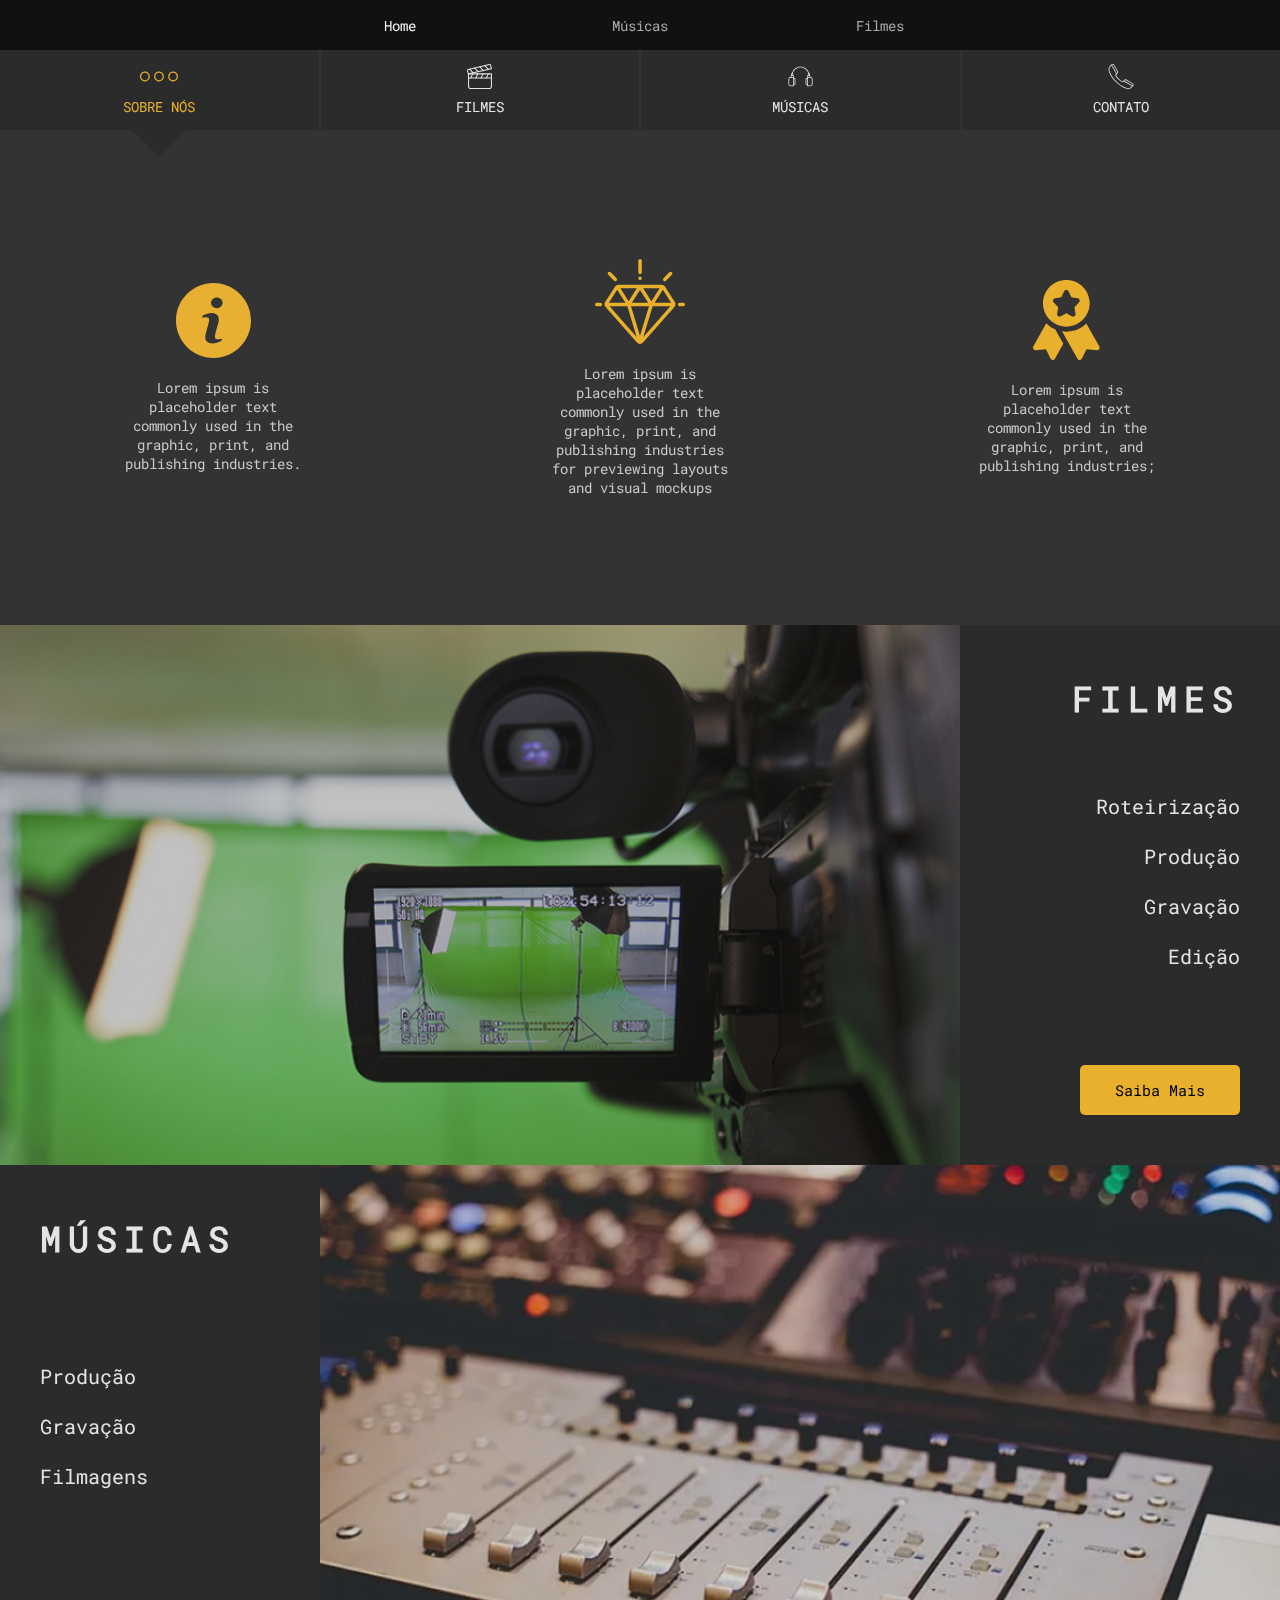
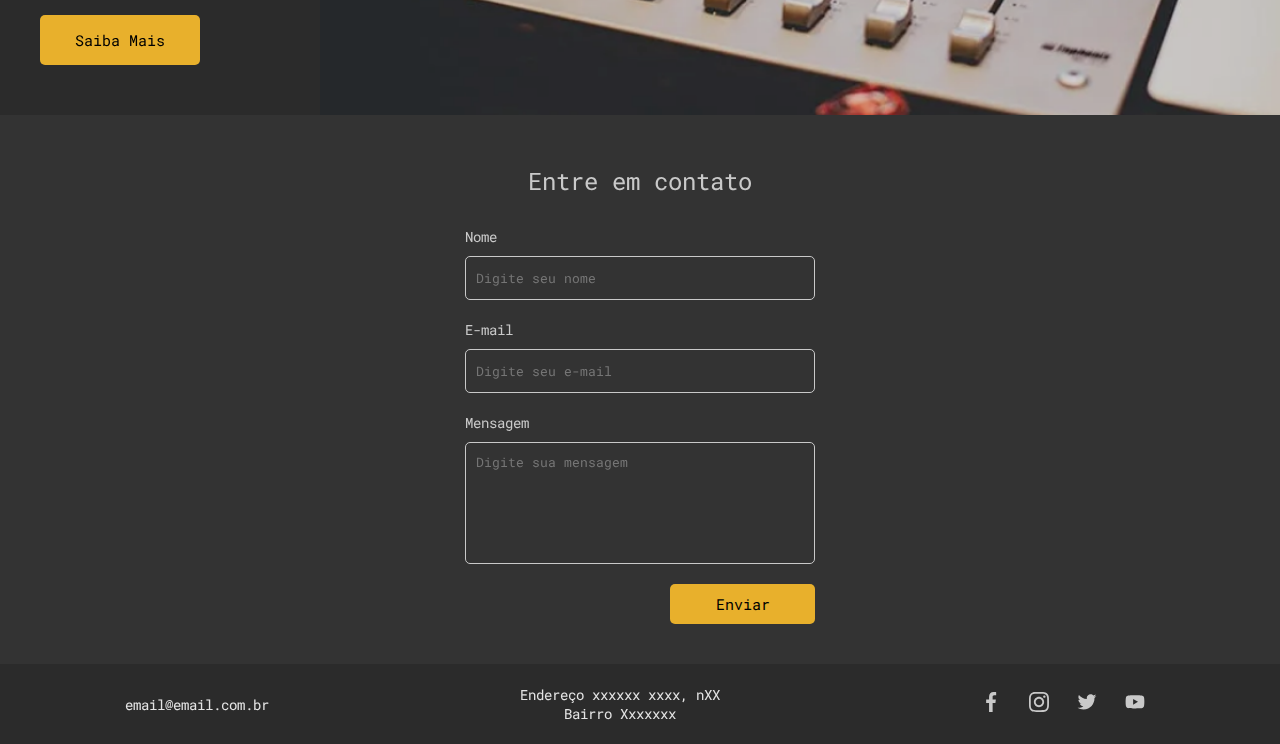
==== commit c73e2538: "Adicionada sessão de 'sobre nós'" ====
--- a/index.html
+++ b/index.html
@@ -56,7 +56,45 @@
         </div>
     </section>
 
-    <section class="home-section home-section__about-us"></section>
+    <section class="home-section home-section__about-us">
+        <div class="about-us__item">
+            <svg width="75" height="75" viewBox="0 0 75 75" fill="none" xmlns="http://www.w3.org/2000/svg">
+                <g style="mix-blend-mode:lighten">
+                    <path d="M37.4984 0C16.7905 0 0 16.7905 0 37.4984C0 58.2063 16.7905 75 37.4984 75C58.2063 75 75 58.2063 75 37.4984C75 16.7905 58.2063 0 37.4984 0ZM45.3048 58.1175C43.3746 58.8794 41.8381 59.4571 40.6857 59.8571C39.5365 60.2571 38.2 60.4571 36.6794 60.4571C34.3429 60.4571 32.5238 59.8857 31.2286 58.746C29.9333 57.6063 29.2889 56.1619 29.2889 54.4064C29.2889 53.7238 29.3365 53.0254 29.4317 52.3143C29.5302 51.6032 29.6857 50.8032 29.8984 49.9048L32.3143 41.3714C32.527 40.5524 32.7111 39.7746 32.8571 39.0508C33.0032 38.3206 33.073 37.6508 33.073 37.0413C33.073 35.9556 32.8476 35.1937 32.4 34.7651C31.946 34.3365 31.0921 34.127 29.819 34.127C29.1968 34.127 28.5556 34.219 27.8984 34.4127C27.2476 34.6127 26.6825 34.7937 26.219 34.9714L26.8571 32.3429C28.4381 31.6984 29.9524 31.146 31.3968 30.6889C32.8413 30.2254 34.2064 29.9968 35.4921 29.9968C37.8127 29.9968 39.6032 30.5619 40.8635 31.6794C42.1175 32.8 42.7492 34.2571 42.7492 36.0476C42.7492 36.419 42.7048 37.073 42.619 38.0064C42.5333 38.9429 42.3714 39.7968 42.1365 40.581L39.7333 49.0889C39.5365 49.7714 39.3619 50.5524 39.2032 51.4254C39.0476 52.2984 38.9714 52.9651 38.9714 53.4127C38.9714 54.5429 39.2222 55.3143 39.7302 55.7238C40.2317 56.1333 41.1111 56.3397 42.3556 56.3397C42.9429 56.3397 43.6 56.2349 44.3429 56.0317C45.0794 55.8286 45.6127 55.6476 45.9492 55.4921L45.3048 58.1175ZM44.8794 23.5841C43.7587 24.6254 42.4095 25.146 40.8317 25.146C39.2571 25.146 37.8984 24.6254 36.7683 23.5841C35.6444 22.5429 35.0762 21.2762 35.0762 19.7968C35.0762 18.3206 35.6476 17.0508 36.7683 16C37.8984 14.946 39.2571 14.4222 40.8317 14.4222C42.4095 14.4222 43.7619 14.946 44.8794 16C46 17.0508 46.5619 18.3206 46.5619 19.7968C46.5619 21.2794 46 22.5429 44.8794 23.5841Z" fill="#E8B02C"/>
+                </g>
+            </svg>
+            <p class="item__description">
+                Lorem ipsum is placeholder text commonly used in the graphic, print, and publishing industries.
+            </p>
+        </div>
+
+        <div class="about-us__item">
+            <svg width="90" height="85" viewBox="0 0 90 85" fill="none" xmlns="http://www.w3.org/2000/svg">
+                <path d="M79.8492 42.9636L70.0577 27.6806C69.2988 26.4961 68.0121 25.7888 66.6159 25.7888H23.4147C22.0205 25.7888 20.7351 26.4943 19.9759 27.6758L10.1539 42.9608C9.15019 44.5225 9.30523 46.5845 10.531 47.975L41.9364 83.6121C42.7137 84.4941 43.8296 85.0001 44.9981 85.0001C44.9983 85.0001 44.9981 85.0001 44.9983 85.0001C46.1667 85.0001 47.283 84.4943 48.0603 83.6123L79.4692 47.973C80.6932 46.5842 80.8494 44.5243 79.8492 42.9636ZM64.6324 29.342L56.3977 42.2124L48.1582 29.342H64.6324ZM53.1671 43.707H36.8292L44.9981 30.9469L53.1671 43.707ZM41.8381 29.3423L33.6212 42.1774L25.4071 29.3423H41.8381ZM22.1568 30.8055L30.4132 43.707H13.8664L22.1568 30.8055ZM14.6089 47.2604H32.3004L41.6548 77.9503L14.6089 47.2604ZM44.9981 76.8502L35.979 47.2604H54.0173L44.9981 76.8502ZM48.3413 77.9514L57.696 47.2606H75.3891L48.3413 77.9514ZM59.6284 43.707L67.8773 30.8143L76.1371 43.707H59.6284Z" fill="#E8B02C"/>
+                <path d="M5.33197 43.7069H1.75781C0.787149 43.7069 0 44.5023 0 45.4836C0 46.4649 0.787149 47.2603 1.75781 47.2603H5.33197C6.30264 47.2603 7.08979 46.4649 7.08979 45.4836C7.08979 44.5023 6.30264 43.7069 5.33197 43.7069Z" fill="#E8B02C"/>
+                <path d="M88.2423 43.7069H84.6681C83.6974 43.7069 82.9103 44.5023 82.9103 45.4836C82.9103 46.4649 83.6974 47.2603 84.6681 47.2603H88.2423C89.2129 47.2603 90.0001 46.4649 90.0001 45.4836C90.0001 44.5023 89.2129 43.7069 88.2423 43.7069Z" fill="#E8B02C"/>
+                <path d="M76.842 13.3312C76.1554 12.6374 75.0427 12.6374 74.3559 13.3312L68.517 19.2329C67.8306 19.9267 67.8306 21.0517 68.517 21.7455C68.8605 22.0925 69.3103 22.2659 69.7601 22.2659C70.2101 22.2659 70.6598 22.0923 71.0031 21.7455L76.842 15.8438C77.5285 15.15 77.5285 14.0252 76.842 13.3312Z" fill="#E8B02C"/>
+                <path d="M21.5588 19.2012L15.72 13.2993C15.0338 12.6055 13.9211 12.6055 13.2339 13.2993C12.5475 13.9931 12.5475 15.1181 13.2339 15.8119L19.0729 21.7136C19.4162 22.0606 19.866 22.234 20.3158 22.234C20.7656 22.234 21.2155 22.0604 21.5588 21.7136C22.2452 21.02 22.2452 19.8948 21.5588 19.2012Z" fill="#E8B02C"/>
+                <path d="M45.0447 0C44.074 0 43.2869 0.79543 43.2869 1.7767V13.3551C43.2869 14.3364 44.0738 15.1318 45.0447 15.1318C46.0153 15.1318 46.8025 14.3364 46.8025 13.3551V1.7767C46.8025 0.795608 46.0153 0 45.0447 0Z" fill="#E8B02C"/>
+                <path d="M46.2865 18.1094C45.9598 17.779 45.5062 17.5889 45.0439 17.5889C44.5816 17.5889 44.1281 17.779 43.8012 18.1094C43.4742 18.4399 43.2861 18.8983 43.2861 19.3656C43.2861 19.8346 43.474 20.2912 43.8012 20.6217C44.1281 20.9539 44.5816 21.1423 45.0439 21.1423C45.5062 21.1423 45.9598 20.9539 46.2865 20.6217C46.6153 20.2912 46.8018 19.8328 46.8018 19.3656C46.8018 18.8983 46.6153 18.4401 46.2865 18.1094Z" fill="#E8B02C"/>
+            </svg>
+            <p class="item__description">
+                Lorem ipsum is placeholder text commonly used in the graphic, print, and publishing
+                industries for previewing layouts and visual mockups
+            </p>
+        </div>
+
+        <div class="about-us__item">
+            <svg width="67" height="80" viewBox="0 0 67 80" fill="none" xmlns="http://www.w3.org/2000/svg">
+                <path d="M33.3352 0C20.4685 0 10.0018 10.4667 10.0018 23.3333C10.0018 36.2 20.4685 46.6667 33.3352 46.6667C46.2018 46.6667 56.6685 36.2 56.6685 23.3333C56.6685 10.4667 46.2018 0 33.3352 0ZM45.9585 22.5233L41.4218 27.1733L42.4985 33.7667C42.6518 34.71 42.2552 35.66 41.4685 36.2133C41.0418 36.5133 40.5352 36.6667 40.0318 36.6667C39.6152 36.6667 39.1985 36.5633 38.8218 36.3533L33.3352 33.3233L27.8485 36.3567C27.0118 36.82 25.9785 36.7667 25.1985 36.2133C24.4152 35.66 24.0185 34.71 24.1685 33.7667L25.2452 27.1733L20.7118 22.5233C20.0585 21.8533 19.8318 20.87 20.1318 19.9833C20.4285 19.0933 21.1952 18.45 22.1252 18.3067L28.2952 17.3633L31.0752 11.44C31.8952 9.68333 34.7785 9.68333 35.5985 11.44L38.3785 17.3633L44.5485 18.3067C45.4752 18.4467 46.2452 19.0933 46.5418 19.9833C46.8385 20.87 46.6118 21.8533 45.9585 22.5233Z" fill="#E8B02C"/>
+                <path d="M13.2018 43.2667L0.301786 66.4333C-0.131548 67.2333 -0.0982144 68.2333 0.401786 69C0.901786 69.7667 1.76845 70.2333 2.70179 70.1333L12.9685 69.3667L17.5018 78.6C17.9351 79.4333 18.7685 79.9667 19.6685 80H19.7351C20.6351 80 21.5018 79.5 21.9351 78.7333L30.3351 63.8L22.1685 49.3667C18.8018 47.9333 15.7685 45.8333 13.2018 43.2667Z" fill="#E8B02C"/>
+                <path d="M66.3351 66.4333L53.3351 43.4C49.1018 47.6333 43.5351 50.5 37.3352 51.3667C36.0352 51.5667 34.7018 51.6667 33.3352 51.6667C31.8685 51.6667 30.4352 51.5667 29.0352 51.3333L33.2018 58.7L44.5018 78.7333C44.9351 79.5 45.7685 80 46.6685 80H46.7351C47.6685 79.9667 48.5018 79.4333 48.9351 78.6L53.5018 69.3667L63.9685 70.1667C64.9018 70.2333 65.7685 69.8 66.2685 69C66.7685 68.2333 66.8018 67.2333 66.3351 66.4333Z" fill="#E8B02C"/>
+            </svg>
+            <p class="item__description">
+                Lorem ipsum is placeholder text commonly used in the graphic, print, and publishing industries;
+            </p>
+        </div>
+    </section>
 
     <section class="home-section home-section__filmes">
         <div class="home-section__img">
--- a/css/style.css
+++ b/css/style.css
@@ -298,6 +298,20 @@
 .home-section__about-us {
   height: 495px;
 }
+.home-section__about-us .about-us__item {
+  align-items: center;
+  color: #c9c9c9;
+  display: flex;
+  flex-direction: column;
+  height: 100%;
+  justify-content: center;
+  padding: 0 120px;
+  text-align: center;
+  width: 290px;
+}
+.home-section__about-us .about-us__item svg {
+  margin-bottom: 20px;
+}
 
 .home-section__filmes {
   height: 540px;
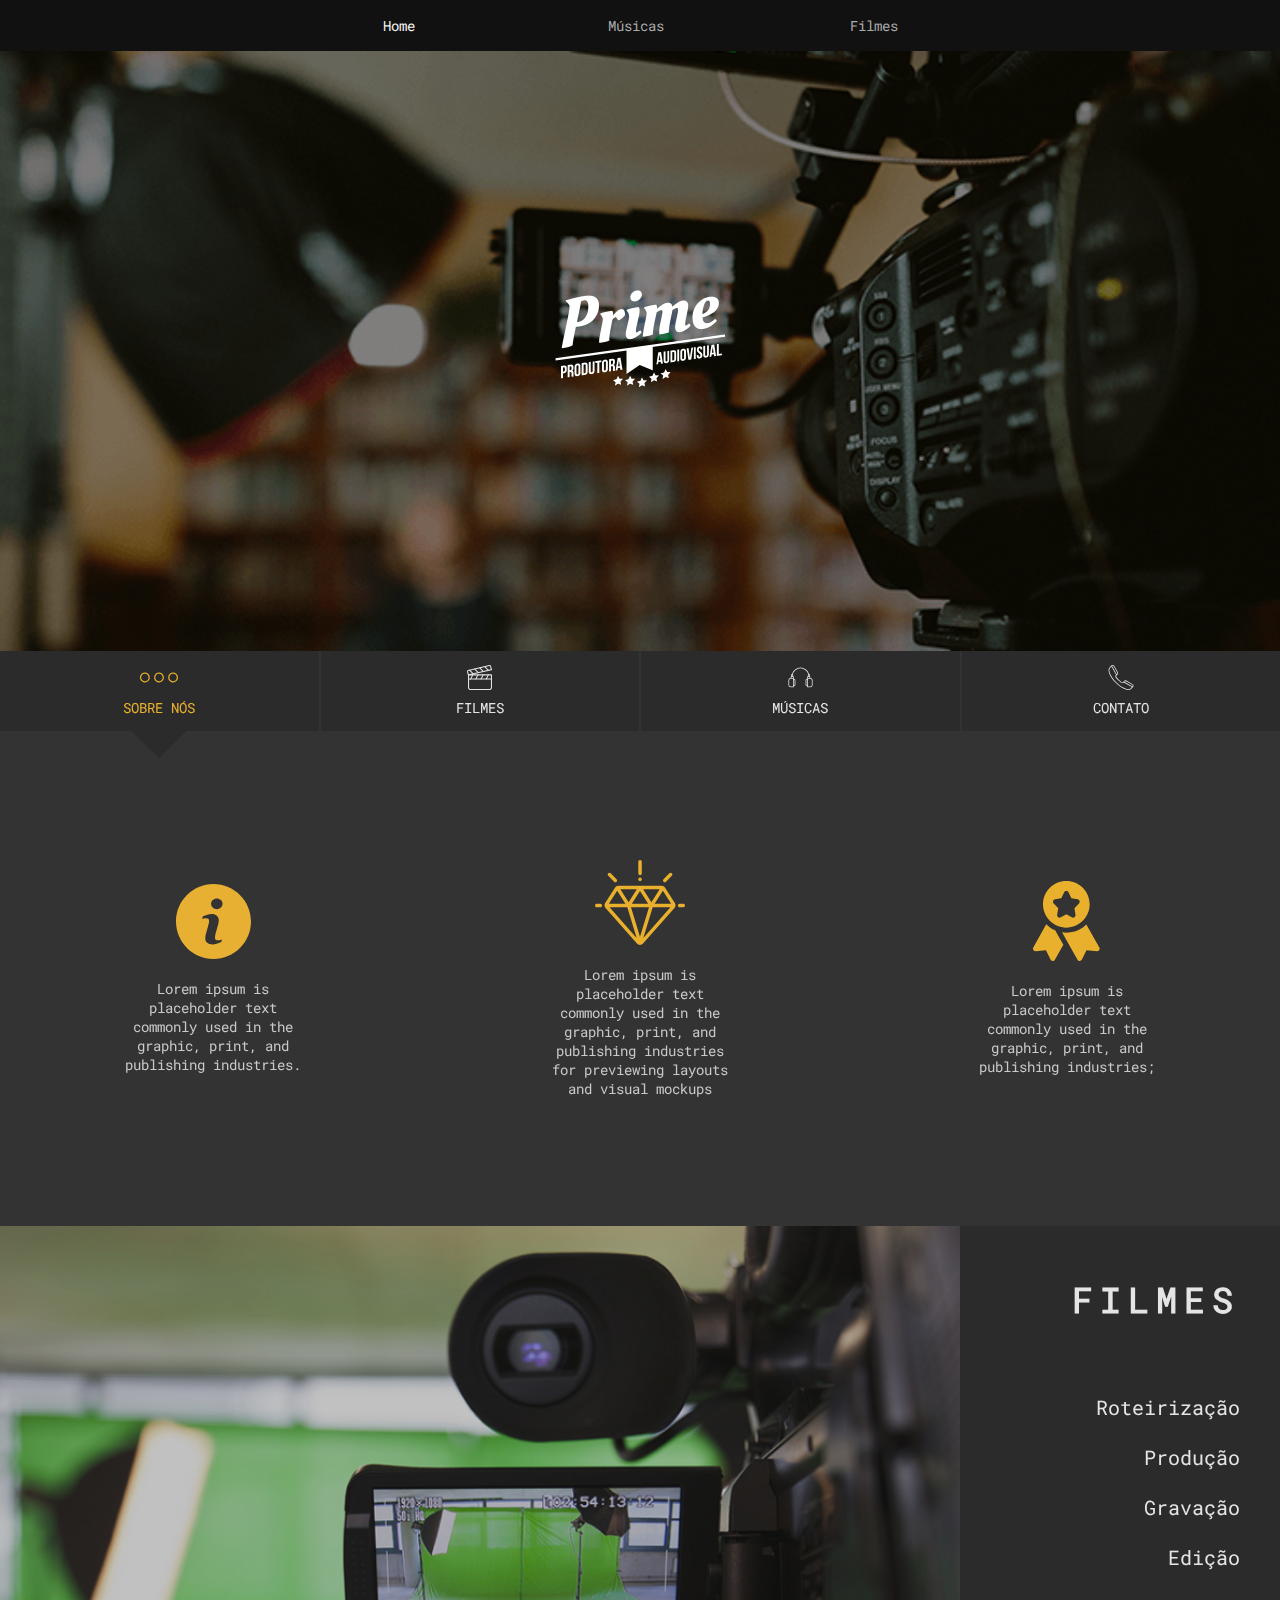
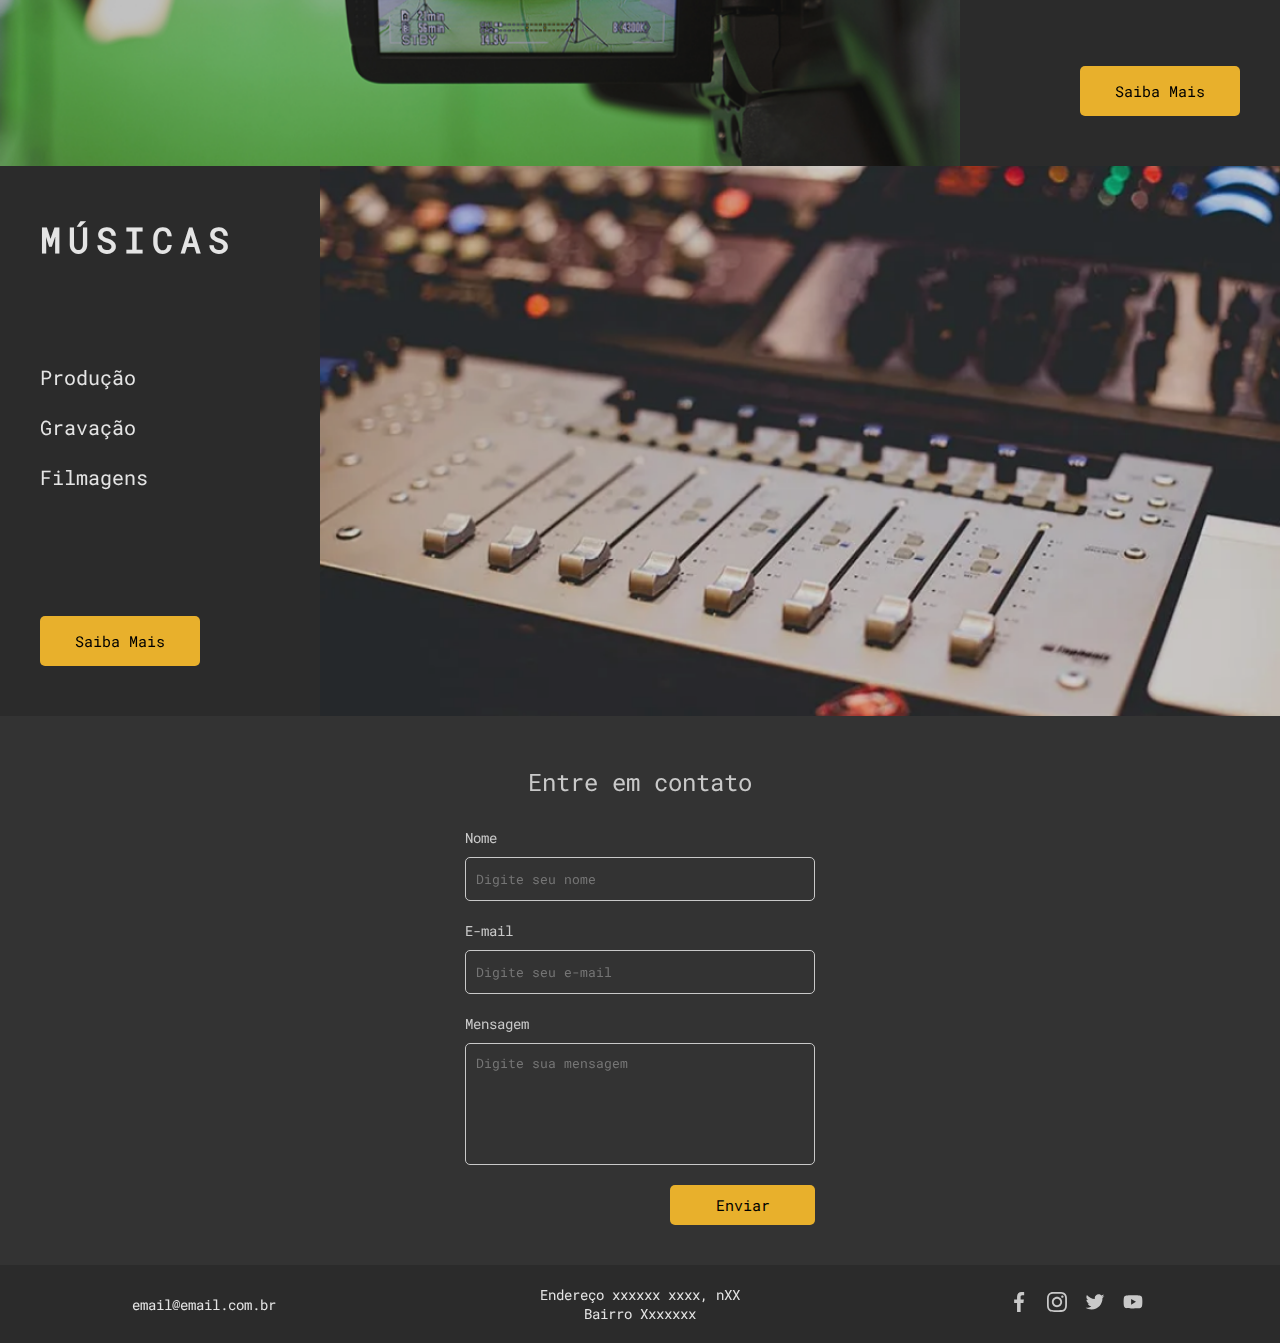
==== commit 2c27bf52: "Adicionado banner e logo na página inicial" ====
--- a/index.html
+++ b/index.html
@@ -18,10 +18,14 @@
         </nav>
     </header>
 
-    <section class="home-banner"></section>
+    <section class="home-banner">
+        <div class="home-banner__background">
+            <img src="assets/img/logo.png" id="logo">
+        </div>
+    </section>
 
     <section class="home-navigation">
-        <div class="home-navigation__item home-navigation__item--selected">
+        <div class="home-navigation__item home-navigation__item--selected" data-section="sobre_nos">
             <svg width="38" height="10" viewBox="0 0 38 10" fill="none" xmlns="http://www.w3.org/2000/svg" class="home-navigation__icon">
                 <path d="M19 6.10352e-05C18.0303 6.10352e-05 17.0823 0.293306 16.2759 0.842714C15.4696 1.39212 14.8412 2.17301 14.47 3.08664C14.0989 4.00028 14.0018 5.00561 14.191 5.97551C14.3802 6.94542 14.8472 7.83633 15.5329 8.5356C16.2187 9.23486 17.0923 9.71106 18.0435 9.90399C18.9946 10.0969 19.9805 9.9979 20.8764 9.61946C21.7724 9.24102 22.5381 8.60016 23.0769 7.77791C23.6157 6.95567 23.9033 5.98897 23.9033 5.00006C23.9018 3.67444 23.3847 2.40353 22.4655 1.46617C21.5463 0.528813 20.3 0.00154985 19 6.10352e-05V6.10352e-05ZM19 8.75006C18.2727 8.75006 17.5617 8.53013 16.957 8.11808C16.3522 7.70602 15.8809 7.12035 15.6025 6.43513C15.3242 5.7499 15.2514 4.9959 15.3933 4.26847C15.5352 3.54104 15.8854 2.87286 16.3997 2.34841C16.914 1.82396 17.5693 1.46681 18.2826 1.32212C18.996 1.17742 19.7354 1.25168 20.4073 1.53551C21.0793 1.81934 21.6536 2.29999 22.0577 2.91667C22.4618 3.53336 22.6774 4.25838 22.6774 5.00006C22.6763 5.99428 22.2885 6.94744 21.5991 7.65046C20.9097 8.35347 19.975 8.74893 19 8.75006Z" />
                 <path d="M4.90323 6.10352e-05C3.93346 6.10352e-05 2.98547 0.293306 2.17914 0.842714C1.37281 1.39212 0.744352 2.17301 0.373238 3.08664C0.00212447 4.00028 -0.0949757 5.00561 0.0942163 5.97551C0.283408 6.94542 0.750395 7.83633 1.43612 8.5356C2.12185 9.23486 2.99552 9.71106 3.94666 9.90399C4.89779 10.0969 5.88366 9.9979 6.77961 9.61946C7.67556 9.24102 8.44134 8.60016 8.98011 7.77791C9.51888 6.95567 9.80645 5.98897 9.80645 5.00006C9.80499 3.67444 9.28794 2.40353 8.36872 1.46617C7.4495 0.528813 6.2032 0.00154985 4.90323 6.10352e-05V6.10352e-05ZM4.90323 8.75006C4.1759 8.75006 3.46491 8.53013 2.86016 8.11808C2.25541 7.70602 1.78407 7.12035 1.50574 6.43513C1.2274 5.7499 1.15458 4.9959 1.29647 4.26847C1.43836 3.54104 1.7886 2.87286 2.3029 2.34841C2.8172 1.82396 3.47245 1.46681 4.1858 1.32212C4.89915 1.17742 5.63855 1.25168 6.31052 1.53551C6.98248 1.81934 7.55681 2.29999 7.96089 2.91667C8.36497 3.53336 8.58065 4.25838 8.58065 5.00006C8.57953 5.99428 8.19173 6.94744 7.50232 7.65046C6.81292 8.35347 5.8782 8.74893 4.90323 8.75006V8.75006Z" />
@@ -31,7 +35,7 @@
             <p class="home-navigation__title"> Sobre Nós </p>
         </div>
 
-        <div class="home-navigation__item">
+        <div class="home-navigation__item" data-section="filmes">
             <?xml version="1.0"?>
             <svg class="home-navigation__icon" xmlns="http://www.w3.org/2000/svg" xmlns:xlink="http://www.w3.org/1999/xlink" xmlns:svgjs="http://svgjs.com/svgjs" version="1.1" x="0" y="0" viewBox="0 0 511.81 511.81" style="enable-background:new 0 0 512 512" xml:space="preserve" ><g>
                 <g xmlns="http://www.w3.org/2000/svg"><g><path d="M500.94,191.81H31.606c-5.888,0-10.667,4.779-10.667,10.667v256c0,29.397,23.915,53.333,53.333,53.333h384    c29.419,0,53.333-23.936,53.333-53.333v-256C511.606,196.588,506.828,191.81,500.94,191.81z M490.273,458.476    c0,17.643-14.357,32-32,32h-384c-17.643,0-32-14.357-32-32V213.143h448V458.476z"  data-original="#000000"/></g></g><g xmlns="http://www.w3.org/2000/svg"><g><path d="M511.265,93.1L493.11,24.215C488.929,7.468,471.82-3.049,454.86,0.791L25.078,102.764    c-8.448,1.92-15.595,7.061-20.139,14.443c-4.544,7.381-5.888,16.085-3.755,24.533l20.096,79.445    c1.195,4.821,5.547,8.043,10.325,8.043c0.853,0,1.728-0.085,2.645-0.32c5.696-1.429,9.152-7.232,7.701-12.949l-1.173-4.629    l462.528-105.088c2.816-0.661,5.269-2.411,6.763-4.885C511.585,98.882,511.99,95.895,511.265,93.1z M35.553,190.636l-13.696-54.08    c-0.704-2.816-0.235-5.717,1.259-8.192c1.515-2.453,3.904-4.16,6.805-4.843L459.702,21.57c0.768-0.192,1.557-0.277,2.325-0.277    c4.779,0,9.195,3.285,10.411,8.213l15.381,58.347L35.553,190.636z"  data-original="#000000"/></g></g><g xmlns="http://www.w3.org/2000/svg"><g><path d="M121.718,192.919c-5.291-2.581-11.648-0.491-14.336,4.779l-42.667,85.333c-2.624,5.269-0.491,11.669,4.779,14.315    c1.557,0.768,3.179,1.131,4.779,1.131c3.904,0,7.68-2.155,9.557-5.909l42.667-85.333    C129.121,201.964,126.987,195.564,121.718,192.919z"  data-original="#000000"/></g></g><g xmlns="http://www.w3.org/2000/svg"><g><path d="M228.364,192.919c-5.269-2.581-11.669-0.491-14.315,4.779l-42.667,85.333c-2.624,5.269-0.491,11.669,4.779,14.315    c1.557,0.768,3.179,1.131,4.779,1.131c3.904,0,7.68-2.155,9.536-5.909l42.667-85.333    C235.766,201.964,233.633,195.564,228.364,192.919z"  data-original="#000000"/></g></g><g xmlns="http://www.w3.org/2000/svg"><g><path d="M335.03,192.919c-5.248-2.581-11.648-0.491-14.315,4.779l-42.667,85.333c-2.624,5.269-0.491,11.669,4.779,14.315    c1.557,0.768,3.179,1.131,4.779,1.131c3.904,0,7.68-2.155,9.536-5.909l42.667-85.333    C342.433,201.964,340.299,195.564,335.03,192.919z"  data-original="#000000"/></g></g><g xmlns="http://www.w3.org/2000/svg"><g><path d="M441.697,192.919c-5.291-2.581-11.648-0.491-14.315,4.779l-42.667,85.333c-2.624,5.269-0.491,11.669,4.779,14.315    c1.557,0.768,3.179,1.131,4.779,1.131c3.904,0,7.68-2.155,9.536-5.909l42.667-85.333    C449.099,201.964,446.966,195.564,441.697,192.919z"  data-original="#000000"/></g></g><g xmlns="http://www.w3.org/2000/svg"><g><path d="M500.94,277.143H31.606c-5.888,0-10.667,4.779-10.667,10.667s4.779,10.667,10.667,10.667H500.94    c5.909,0,10.667-4.779,10.667-10.667S506.828,277.143,500.94,277.143z"  data-original="#000000"/></g></g><g xmlns="http://www.w3.org/2000/svg"><g><path d="M134.753,173.186L61.281,99.714c-4.16-4.16-10.923-4.16-15.083,0c-4.16,4.16-4.16,10.923,0,15.083l73.472,73.493    c2.091,2.069,4.821,3.115,7.552,3.115c2.731,0,5.461-1.045,7.531-3.136C138.913,184.108,138.913,177.346,134.753,173.186z"  data-original="#000000"/></g></g><g xmlns="http://www.w3.org/2000/svg"><g><path d="M239.115,149.484L165.58,76.012c-4.16-4.16-10.923-4.16-15.083,0c-4.16,4.16-4.16,10.923,0,15.083l73.515,73.472    c2.091,2.069,4.821,3.115,7.552,3.115c2.731,0,5.461-1.045,7.552-3.115C243.276,160.407,243.276,153.644,239.115,149.484z"  data-original="#000000"/></g></g><g xmlns="http://www.w3.org/2000/svg"><g><path d="M343.393,125.783L269.985,52.29c-4.16-4.16-10.923-4.16-15.083,0c-4.16,4.16-4.16,10.923,0,15.083l73.408,73.493    c2.091,2.069,4.821,3.115,7.552,3.115s5.461-1.024,7.531-3.115C347.553,136.706,347.553,129.943,343.393,125.783z"  data-original="#000000"/></g></g><g xmlns="http://www.w3.org/2000/svg"><g><path d="M447.628,102.103L374.198,28.61c-4.16-4.16-10.923-4.16-15.083,0c-4.16,4.16-4.16,10.923,0,15.083l73.429,73.493    c2.091,2.069,4.821,3.115,7.552,3.115s5.461-1.045,7.531-3.115C451.788,113.026,451.788,106.263,447.628,102.103z"  data-original="#000000"/></g></g><g xmlns="http://www.w3.org/2000/svg"></g><g xmlns="http://www.w3.org/2000/svg"></g><g xmlns="http://www.w3.org/2000/svg"></g><g xmlns="http://www.w3.org/2000/svg"></g><g xmlns="http://www.w3.org/2000/svg"></g><g xmlns="http://www.w3.org/2000/svg"></g><g xmlns="http://www.w3.org/2000/svg"></g><g xmlns="http://www.w3.org/2000/svg"></g><g xmlns="http://www.w3.org/2000/svg"></g><g xmlns="http://www.w3.org/2000/svg"></g><g xmlns="http://www.w3.org/2000/svg"></g><g xmlns="http://www.w3.org/2000/svg"></g><g xmlns="http://www.w3.org/2000/svg"></g><g xmlns="http://www.w3.org/2000/svg"></g><g xmlns="http://www.w3.org/2000/svg"></g></g>
@@ -40,7 +44,7 @@
             <p class="home-navigation__title"> Filmes </p>
         </div>
 
-        <div class="home-navigation__item">
+        <div class="home-navigation__item" data-section="musicas">
             <?xml version="1.0"?>
             <svg xmlns="http://www.w3.org/2000/svg" class="home-navigation__icon" viewBox="0 0 512 512">
                 <path d="M456,264V240a8,8,0,0,0-8-8V200a16.021,16.021,0,0,0-16-16h-.7a185.458,185.458,0,0,0-63.37-90.05,184.039,184.039,0,0,0-223.86,0A185.458,185.458,0,0,0,80.7,184H80a16.021,16.021,0,0,0-16,16v32a8,8,0,0,0-8,8v24A48.051,48.051,0,0,0,8,312v96a48.051,48.051,0,0,0,48,48h56a8,8,0,0,0,8-8V432h4a28.031,28.031,0,0,0,28-28V316a28.031,28.031,0,0,0-28-28h-4V240a8,8,0,0,0-8-8h-8V192a8,8,0,0,0-6.48-7.85,169.516,169.516,0,0,1,56.29-77.51,168.053,168.053,0,0,1,204.38,0,169.516,169.516,0,0,1,56.29,77.51A8,8,0,0,0,408,192v40h-8a8,8,0,0,0-8,8v48h-4a28.031,28.031,0,0,0-28,28v88a28.031,28.031,0,0,0,28,28h4v16a8,8,0,0,0,8,8h56a48.051,48.051,0,0,0,48-48V312A48.051,48.051,0,0,0,456,264ZM120,304h4a12.01,12.01,0,0,1,12,12v88a12.01,12.01,0,0,1-12,12h-4ZM80,200h8v32H80Zm24,240H56a32.042,32.042,0,0,1-32-32V312a32.042,32.042,0,0,1,32-32h48Zm0-192v16H72V248ZM392,416h-4a12.01,12.01,0,0,1-12-12V316a12.01,12.01,0,0,1,12-12h4Zm32-216h8v32h-8Zm-16,48h32v16H408Zm80,160a32.042,32.042,0,0,1-32,32H408V280h48a32.042,32.042,0,0,1,32,32Z"/>
@@ -48,7 +52,7 @@
             <p class="home-navigation__title"> Músicas </p>
         </div>
 
-        <div class="home-navigation__item">
+        <div class="home-navigation__item" data-section="contato">
             <svg width="30" height="30" viewBox="0 0 30 30" fill="none" xmlns="http://www.w3.org/2000/svg" class="home-navigation__icon">
                 <path d="M29.9795 24.6919C29.8841 23.971 29.468 23.3495 28.8379 22.9867L21.4367 18.7254C20.5303 18.2035 19.3803 18.3554 18.6404 19.0953L17.1826 20.553C16.7947 20.941 16.181 20.9754 15.7553 20.6328C14.6061 19.7081 13.4745 18.6904 12.3922 17.6079C11.3098 16.5255 10.2921 15.3941 9.36725 14.2447C9.02469 13.8191 9.05896 13.2054 9.44701 12.8174L10.9047 11.3596C11.6446 10.6199 11.7967 9.47005 11.2747 8.56339L7.01336 1.16229C6.65051 0.53211 6.02901 0.116006 5.30812 0.0206303C4.58716 -0.0749401 3.87877 0.165509 3.36456 0.67971L1.16799 2.87634C-0.365098 4.40948 -0.38972 7.21387 1.09866 10.773C2.52982 14.1953 5.20062 17.9627 8.61895 21.3811C12.0374 24.7995 15.8048 27.4703 19.2271 28.9014C20.9791 29.634 22.548 30.0001 23.8726 30.0001C25.239 30.0001 26.3454 29.6105 27.1239 28.832L29.3204 26.6354C29.8346 26.1212 30.0748 25.4128 29.9795 24.6919V24.6919ZM20.9518 19.5677L28.3529 23.8289C28.719 24.0396 28.9606 24.4007 29.016 24.8194C29.0625 25.1707 28.9712 25.5167 28.7642 25.7955L18.9282 20.182L19.3277 19.7825C19.7573 19.3529 20.4253 19.2646 20.9518 19.5677V19.5677ZM5.1806 0.984174C5.59936 1.03957 5.96033 1.28125 6.17104 1.64727L10.4323 9.04837C10.7356 9.57495 10.6472 10.2428 10.2175 10.6724L9.85061 11.0393L4.20617 1.2359C4.4369 1.06504 4.71286 0.972252 5.00054 0.972252C5.06022 0.972252 5.12041 0.976205 5.1806 0.984174V0.984174ZM26.4365 28.1448C25.2185 29.3628 22.7275 29.3117 19.6021 28.0047C16.2937 26.6212 12.6373 24.0248 9.30628 20.6938C5.97523 17.3628 3.37882 13.7064 1.99534 10.3981C0.688254 7.27264 0.637262 4.78159 1.85526 3.56354L3.48592 1.93282L9.13885 11.7511L8.75975 12.1302C8.02013 12.8699 7.95572 14.0408 8.61001 14.8541C9.55658 16.0305 10.5979 17.1882 11.7048 18.2952C12.8119 19.4022 13.9696 20.4435 15.146 21.39C15.9591 22.0443 17.1301 21.98 17.8699 21.2402L18.2158 20.8944L28.0654 26.5158L26.4365 28.1448V28.1448Z"/>
             </svg>
@@ -56,7 +60,7 @@
         </div>
     </section>
 
-    <section class="home-section home-section__about-us">
+    <section class="home-section home-section__about-us" data-section="sobre_nos">
         <div class="about-us__item">
             <svg width="75" height="75" viewBox="0 0 75 75" fill="none" xmlns="http://www.w3.org/2000/svg">
                 <g style="mix-blend-mode:lighten">
@@ -96,10 +100,8 @@
         </div>
     </section>
 
-    <section class="home-section home-section__filmes">
-        <div class="home-section__img">
-            <img src="assets/img/filme.png">
-        </div>
+    <section class="home-section home-section__filmes" data-section="filmes">
+        <div class="home-section__img"></div>
 
         <div class="home-section home-section__info filmes__info">
             <h2 class="home-section__title"> Filmes </h2>
@@ -111,11 +113,11 @@
                 <li> Edição </li>
             </ul>
 
-            <button class="home-section__button"> Saiba Mais </button>
+            <a href="movie-page.html" class="home-section__button"> Saiba Mais </a>
         </div>
     </section>
 
-    <section class="home-section home-section__musicas">
+    <section class="home-section home-section__musicas" data-section="musicas">
         <div class="home-section home-section__info">
             <h2 class="home-section__title"> Músicas </h2>
 
@@ -125,15 +127,13 @@
                 <li> Filmagens </li>
             </ul>
 
-            <button class="home-section__button"> Saiba Mais </button>
+            <a href="music-page.html" class="home-section__button"> Saiba Mais </a>
         </div>
 
-        <div class="home-section__img">
-            <img src="assets/img/musica.png">
-        </div>
+        <div class="home-section__img"></div>
     </section>
 
-    <section class="home-section home-section__contato">
+    <section class="home-section home-section__contato" data-section="contato">
         <div class="contato__form">
             <h3 class="contato__title"> Entre em contato </h3>
 
@@ -182,5 +182,7 @@
             </svg>
         </div>
     </footer>
+
+    <script src="./menu.js"></script>
 </body>
 </html>--- a/css/style.css
+++ b/css/style.css
@@ -50,22 +50,23 @@
 header {
   background-color: #111111;
   color: #f5f5f5;
-  height: 50px;
-  width: 100%;
+  position: fixed;
+  top: 0;
+  width: 100%;
+  z-index: 10;
 }
 header nav {
   height: 100%;
-  width: 720px;
+  max-width: 720px;
   margin: 0 auto;
 }
 header nav ul {
   display: flex;
 }
 header nav ul li {
-  flex: 1;
-  list-style: none;
-  text-align: center;
-  padding: 16px;
+  padding: 16px 0;
+  text-align: center;
+  width: 33%;
 }
 header nav ul li a {
   color: darkgray;
@@ -87,6 +88,7 @@
   background-repeat: no-repeat;
   background-size: cover;
   height: 480px;
+  margin-top: 51px;
 }
 main .initial-presentation h1 {
   color: #f5f5f5;
@@ -195,12 +197,24 @@
   background: #2b2b2b;
   color: #e4e4e4;
   display: flex;
-  height: 80px;
+  flex-wrap: wrap;
+  padding: 20px 0;
   justify-content: space-around;
   text-align: center;
+}
+.footer__item {
+  width: 30%;
+}
+@media screen and (max-width: 758px) {
+  .footer__item {
+    margin: 10px auto;
+    width: 90%;
+  }
 }
 .footer__icone {
   height: 20px;
+  margin: 0 5px;
+  width: 20px;
 }
 
 .home-navigation {
@@ -210,7 +224,7 @@
   justify-content: space-between;
   height: 80px;
   position: sticky;
-  top: 0;
+  top: 51px;
   width: 100%;
 }
 .home-navigation__item {
@@ -226,6 +240,7 @@
 }
 .home-navigation__item--selected {
   color: #E8B02C;
+  transition: all 0.5s;
 }
 .home-navigation__item--selected:after {
   background: #2b2b2b;
@@ -261,9 +276,6 @@
   height: 100%;
   width: 80%;
 }
-.home-section__img img {
-  width: 100%;
-}
 .home-section__info {
   background-color: #2b2b2b;
   display: flex;
@@ -293,6 +305,26 @@
   font-size: 15px;
   height: 50px;
   width: 160px;
+  color: #000;
+  line-height: 50px;
+  text-align: center;
+  text-decoration: none;
+}
+
+.home-banner {
+  background-image: url("../assets/img/producao-de-video-EAD.png");
+  background-repeat: no-repeat;
+  background-size: cover;
+  height: 600px;
+  margin-top: 51px;
+}
+.home-banner__background {
+  align-items: center;
+  background: rgba(0, 0, 0, 0.5);
+  display: flex;
+  height: 100%;
+  justify-content: center;
+  width: 100%;
 }
 
 .home-section__about-us {
@@ -316,6 +348,11 @@
 .home-section__filmes {
   height: 540px;
 }
+.home-section__filmes .home-section__img {
+  background-image: url("../assets/img/filme.png");
+  background-repeat: no-repeat;
+  background-size: cover;
+}
 .home-section__filmes .filmes__info {
   align-items: flex-end;
   text-align: right;
@@ -323,6 +360,11 @@
 
 .home-section__musicas {
   height: 550px;
+}
+.home-section__musicas .home-section__img {
+  background-image: url("../assets/img/musica.png");
+  background-repeat: no-repeat;
+  background-size: cover;
 }
 
 .home-section__contato {
@@ -387,6 +429,21 @@
   height: 650px;
   position: relative;
 }
+@media screen and (max-width: 960px) {
+  .banner {
+    height: 500px;
+  }
+}
+@media screen and (max-width: 960px) {
+  .banner {
+    height: 450px;
+  }
+}
+@media screen and (max-width: 550px) {
+  .banner {
+    height: 400px;
+  }
+}
 .banner__cover {
   background: #0000004d;
   height: 100%;
@@ -399,15 +456,54 @@
   margin: 130px 100px;
   text-align: right;
 }
+@media screen and (max-width: 960px) {
+  .banner__title {
+    font-size: 45px;
+    margin: 110px 80px;
+  }
+}
+@media screen and (max-width: 960px) {
+  .banner__title {
+    font-size: 40px;
+    margin: 90px 60px;
+  }
+}
+@media screen and (max-width: 550px) {
+  .banner__title {
+    font-size: 30px;
+    margin: 100px 40px;
+  }
+}
 
 .content {
   padding: 50px 145px;
 }
+@media screen and (max-width: 1380px) {
+  .content {
+    padding: 50px 130px;
+  }
+}
+@media screen and (max-width: 1320px) {
+  .content {
+    padding: 50px 120px;
+  }
+}
+@media screen and (max-width: 1300px) {
+  .content {
+    padding: 50px 100px;
+  }
+}
 .content--slider {
   background: #4E4E4E;
 }
 .content--desc {
   background: #202020;
+  margin-left: -30px;
+}
+@media screen and (max-width: 600px) {
+  .content--desc {
+    padding: 50px 70px;
+  }
 }
 .content__title {
   color: #c9c9c9;
@@ -422,10 +518,63 @@
 .glide__slide {
   margin: 0 13px;
 }
+@media screen and (max-width: 480px) {
+  .glide__slide {
+    margin: 0 35px;
+  }
+}
 .glide__img {
   height: 200px;
   width: 200px;
 }
+@media screen and (max-width: 1300px) {
+  .glide__img {
+    height: 180px;
+    width: 180px;
+  }
+}
+@media screen and (max-width: 1170px) {
+  .glide__img {
+    height: 150px;
+    width: 150px;
+  }
+}
+@media screen and (max-width: 1130px) {
+  .glide__img {
+    height: 130px;
+    width: 130px;
+  }
+}
+@media screen and (max-width: 960px) {
+  .glide__img {
+    height: 150px;
+    width: 150px;
+  }
+}
+@media screen and (max-width: 855px) {
+  .glide__img {
+    height: 115px;
+    width: 115px;
+  }
+}
+@media screen and (max-width: 630px) {
+  .glide__img {
+    height: 150px;
+    width: 150px;
+  }
+}
+@media screen and (max-width: 530px) {
+  .glide__img {
+    height: 130px;
+    width: 130px;
+  }
+}
+@media screen and (max-width: 480px) {
+  .glide__img {
+    height: 170px;
+    width: 170px;
+  }
+}
 .glide__arrow {
   border: none !important;
   box-shadow: none !important;
@@ -439,31 +588,90 @@
 .glide__btn {
   width: 25px;
 }
+@media screen and (max-width: 1130px) {
+  .glide__btn {
+    width: 20px;
+  }
+}
 .glide__btn--next {
   transform: rotate(180deg);
 }
 
 .desc {
   align-items: center;
-  display: flex;
+  display: none;
   justify-content: space-between;
   height: 0;
   opacity: 0;
   margin: 0 17px;
   width: 0;
+  transition: display 1s ease-in-out;
 }
 .desc.is-active {
+  display: flex;
   height: auto;
   opacity: 1;
   width: 100%;
+}
+@media screen and (max-width: 960px) {
+  .desc.is-active {
+    display: block;
+    justify-content: center;
+  }
 }
 .desc__text {
   color: #fff;
   width: 47%;
 }
+@media screen and (max-width: 960px) {
+  .desc__text {
+    margin: 0 auto;
+    width: 90%;
+  }
+}
+@media screen and (max-width: 758px) {
+  .desc__text {
+    width: 100%;
+  }
+}
+.desc__title {
+  font-size: 25px;
+  margin-bottom: 30px;
+}
+@media screen and (max-width: 960px) {
+  .desc__title {
+    text-align: center;
+  }
+}
+@media screen and (max-width: 1130px) {
+  .desc__p {
+    font-size: 13px;
+  }
+}
+@media screen and (max-width: 960px) {
+  .desc__p {
+    font-size: 15px;
+  }
+}
+@media screen and (max-width: 758px) {
+  .desc__p {
+    font-size: 14px;
+  }
+}
 .desc__image {
   width: 45%;
 }
+@media screen and (max-width: 960px) {
+  .desc__image {
+    margin: 50px auto 0;
+    width: 80%;
+  }
+}
+@media screen and (max-width: 960px) {
+  .desc__image {
+    width: 100%;
+  }
+}
 .desc__image-img {
   width: 100%;
 }
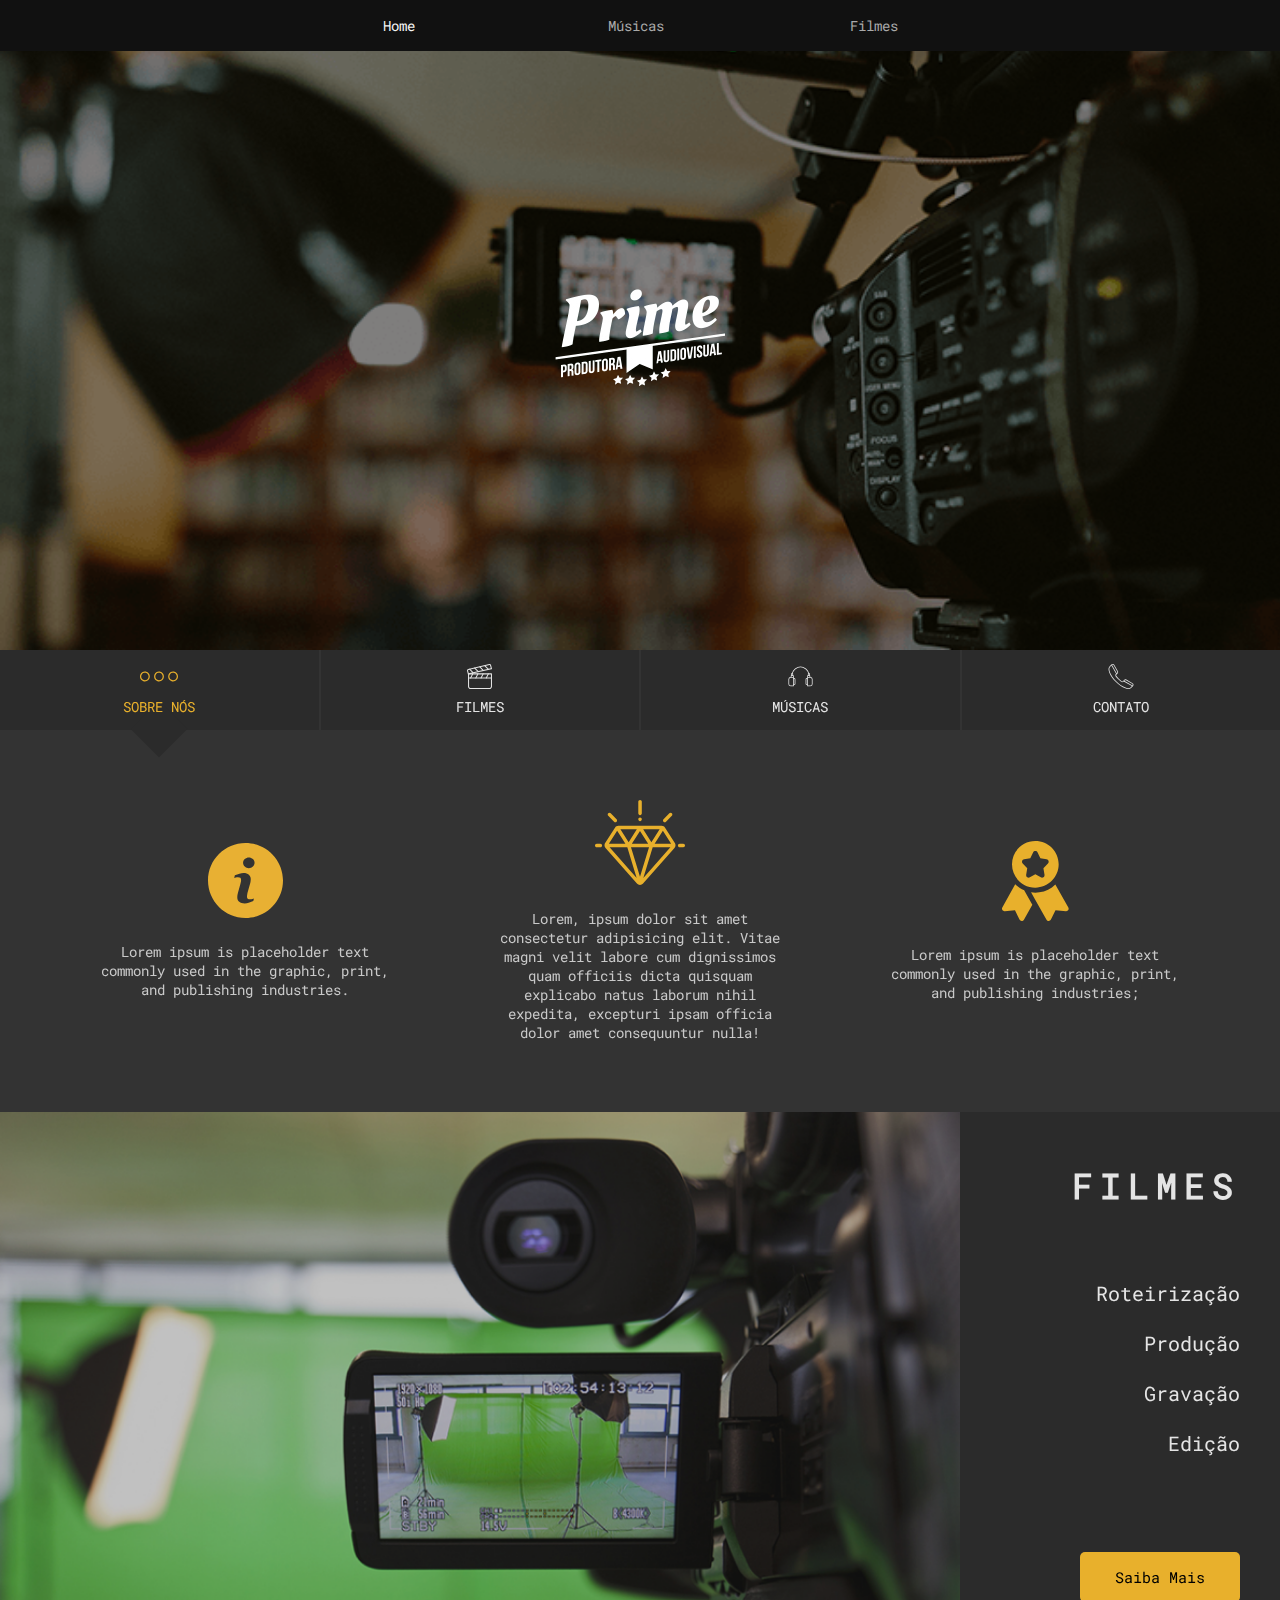
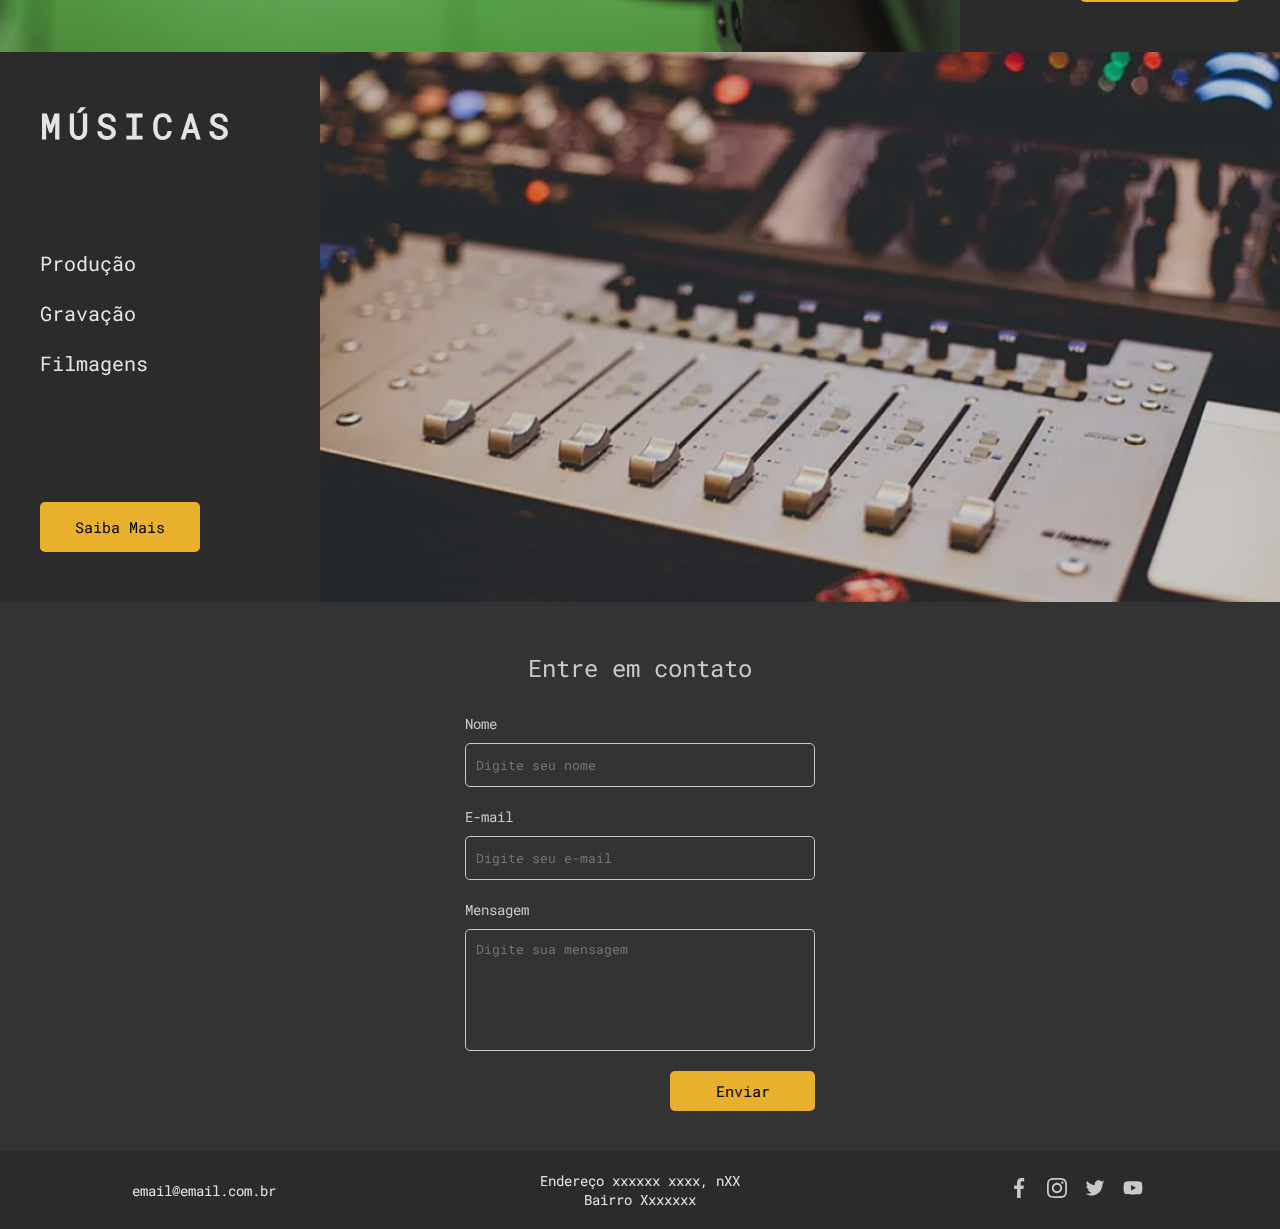
==== commit 031b9c41: "Ajuste no sobre nós e no scroll do menu" ====
--- a/index.html
+++ b/index.html
@@ -83,8 +83,7 @@
                 <path d="M46.2865 18.1094C45.9598 17.779 45.5062 17.5889 45.0439 17.5889C44.5816 17.5889 44.1281 17.779 43.8012 18.1094C43.4742 18.4399 43.2861 18.8983 43.2861 19.3656C43.2861 19.8346 43.474 20.2912 43.8012 20.6217C44.1281 20.9539 44.5816 21.1423 45.0439 21.1423C45.5062 21.1423 45.9598 20.9539 46.2865 20.6217C46.6153 20.2912 46.8018 19.8328 46.8018 19.3656C46.8018 18.8983 46.6153 18.4401 46.2865 18.1094Z" fill="#E8B02C"/>
             </svg>
             <p class="item__description">
-                Lorem ipsum is placeholder text commonly used in the graphic, print, and publishing
-                industries for previewing layouts and visual mockups
+                Lorem, ipsum dolor sit amet consectetur adipisicing elit. Vitae magni velit labore cum dignissimos quam officiis dicta quisquam explicabo natus laborum nihil expedita, excepturi ipsam officia dolor amet consequuntur nulla!
             </p>
         </div>
 
--- a/css/style.css
+++ b/css/style.css
@@ -88,7 +88,7 @@
   background-repeat: no-repeat;
   background-size: cover;
   height: 480px;
-  margin-top: 51px;
+  margin-top: 50px;
 }
 main .initial-presentation h1 {
   color: #f5f5f5;
@@ -224,7 +224,7 @@
   justify-content: space-between;
   height: 80px;
   position: sticky;
-  top: 51px;
+  top: 50px;
   width: 100%;
 }
 .home-navigation__item {
@@ -316,7 +316,7 @@
   background-repeat: no-repeat;
   background-size: cover;
   height: 600px;
-  margin-top: 51px;
+  margin-top: 50px;
 }
 .home-banner__background {
   align-items: center;
@@ -328,18 +328,15 @@
 }
 
 .home-section__about-us {
-  height: 495px;
+  align-items: center;
+  display: flex;
+  justify-content: space-evenly;
+  padding: 70px 0;
 }
 .home-section__about-us .about-us__item {
-  align-items: center;
   color: #c9c9c9;
-  display: flex;
-  flex-direction: column;
-  height: 100%;
-  justify-content: center;
-  padding: 0 120px;
-  text-align: center;
-  width: 290px;
+  text-align: center;
+  max-width: 300px;
 }
 .home-section__about-us .about-us__item svg {
   margin-bottom: 20px;
@@ -424,10 +421,15 @@
 }
 
 .banner {
-  background-image: url(../assets/img/music/banner.jpg);
   background-size: cover;
   height: 650px;
   position: relative;
+}
+.banner--music {
+  background-image: url(../assets/img/music/banner.jpg);
+}
+.banner--movie {
+  background-image: url(../assets/img/movies/banner.jpg);
 }
 @media screen and (max-width: 960px) {
   .banner {
